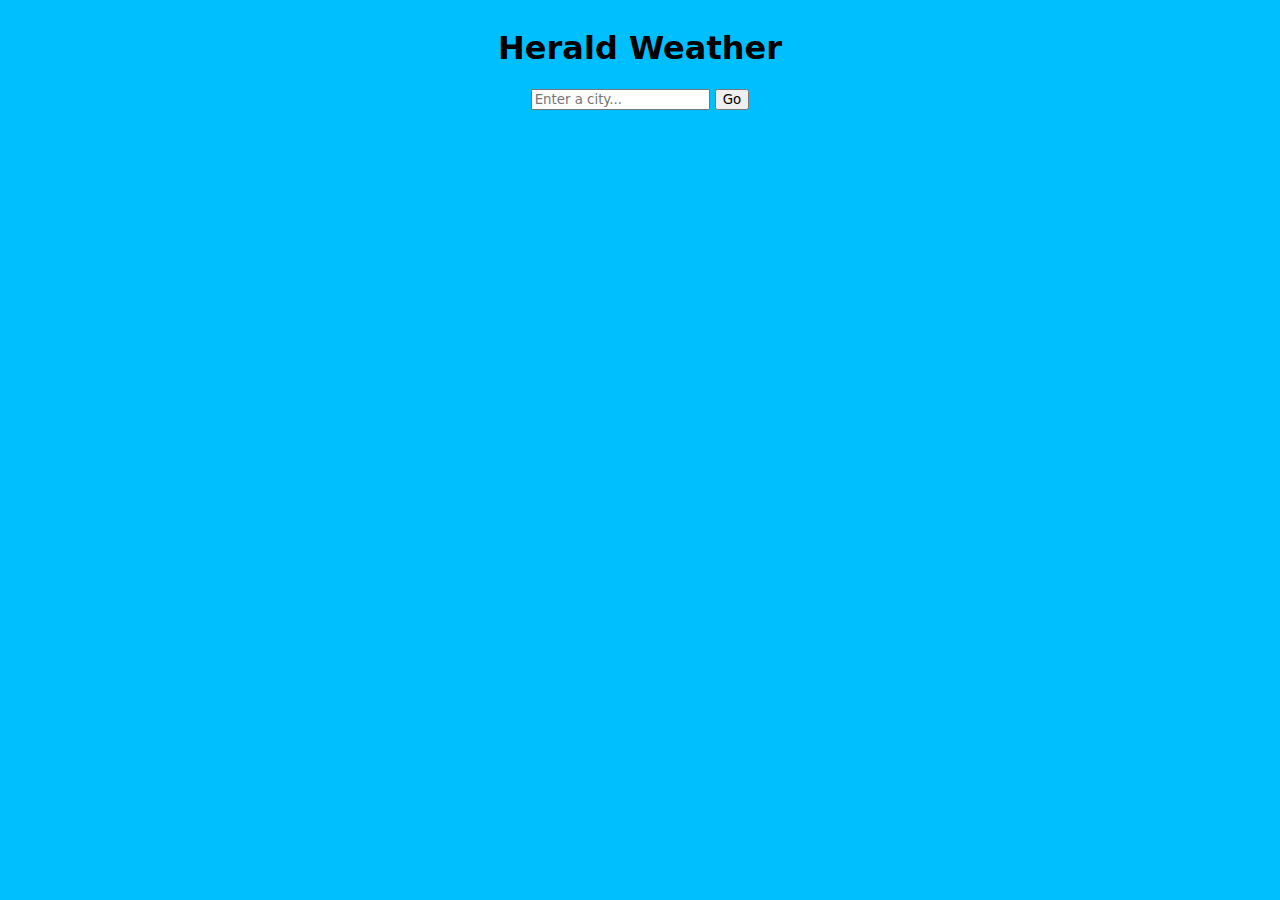
==== index.html @ 8a8bfd74 "Added icon pack for weather display" ====
<!DOCTYPE html>
<html lang="en">
<head>
    <meta charset="UTF-8">
    <meta http-equiv="X-UA-Compatible" content="IE=edge">
    <meta name="viewport" content="width=device-width, initial-scale=1.0">
    <title>Weather</title>
    <link rel="stylesheet" href="/css/style.css">
    <link rel="stylesheet" href="/css/weather-icons.css">
</head>
<body>
    <div class="flex-container">
        <h1>Herald Weather</h1>
        <div class="searchBar">
            <input type="text" placeholder="Enter a city...">
            <button>Go</button>
        </div>
    </div>
</body>
</html>
---- css/style.css ----
*{
    font-family: Montserrat, system-ui, -apple-system, BlinkMacSystemFont, 'Segoe UI', Roboto, Oxygen, Ubuntu, Cantarell, 'Open Sans', 'Helvetica Neue', sans-serif;
}

@font-face {
    font-family: Montserrat;
    src: url(static/Montserrat-Regular.ttf);
  }

@font-face {
    font-family: Montserrat-Bold;
    src: url(static/Montserrat-Bold.ttf);
  }

body{
    background-color: deepskyblue;
}

.flex-container{
    display: flex;
    flex-direction: column;
    justify-content: center;
    align-items: center;
}

h1{
    text-align: center;
    font-family: Montserrat-Bold, system-ui, -apple-system, BlinkMacSystemFont, 'Segoe UI', Roboto, Oxygen, Ubuntu, Cantarell, 'Open Sans', 'Helvetica Neue', sans-serif;

}

button{
    cursor: pointer;
}
---- css/weather-icons.css ----
/*!
 *  Weather Icons 2.0.10
 *  Updated November 1, 2020
 *  Weather themed icons for Bootstrap
 *  Author - Erik Flowers - erik@helloerik.com
 *  Email: erik@helloerik.com
 *  Twitter: http://twitter.com/Erik_UX
 *  ------------------------------------------------------------------------------
 *  Maintained at http://erikflowers.github.io/weather-icons
 *
 *  License
 *  ------------------------------------------------------------------------------
 *  - Font licensed under SIL OFL 1.1 -
 *    http://scripts.sil.org/OFL
 *  - CSS, SCSS and LESS are licensed under MIT License -
 *    http://opensource.org/licenses/mit-license.html
 *  - Documentation licensed under CC BY 3.0 -
 *    http://creativecommons.org/licenses/by/3.0/
 *  - Inspired by and works great as a companion with Font Awesome
 *    "Font Awesome by Dave Gandy - http://fontawesome.io"
 */
@font-face {
  font-family: 'weathericons';
  src: url('../font/weathericons-regular-webfont.eot');
  src: url('../font/weathericons-regular-webfont.eot?#iefix') format('embedded-opentype'), url('../font/weathericons-regular-webfont.woff2') format('woff2'), url('../font/weathericons-regular-webfont.woff') format('woff'), url('../font/weathericons-regular-webfont.ttf') format('truetype'), url('../font/weathericons-regular-webfont.svg#weather_iconsregular') format('svg');
  font-weight: normal;
  font-style: normal;
}
.wi {
  display: inline-block;
  font-family: 'weathericons';
  font-style: normal;
  font-weight: normal;
  line-height: 1;
  -webkit-font-smoothing: antialiased;
  -moz-osx-font-smoothing: grayscale;
}
.wi-fw {
  text-align: center;
  width: 1.4em;
}
.wi-rotate-90 {
  filter: progid:DXImageTransform.Microsoft.BasicImage(rotation=1);
  -webkit-transform: rotate(90deg);
  -ms-transform: rotate(90deg);
  transform: rotate(90deg);
}
.wi-rotate-180 {
  filter: progid:DXImageTransform.Microsoft.BasicImage(rotation=2);
  -webkit-transform: rotate(180deg);
  -ms-transform: rotate(180deg);
  transform: rotate(180deg);
}
.wi-rotate-270 {
  filter: progid:DXImageTransform.Microsoft.BasicImage(rotation=3);
  -webkit-transform: rotate(270deg);
  -ms-transform: rotate(270deg);
  transform: rotate(270deg);
}
.wi-flip-horizontal {
  filter: progid:DXImageTransform.Microsoft.BasicImage(rotation=0, mirror=1);
  -webkit-transform: scale(-1, 1);
  -ms-transform: scale(-1, 1);
  transform: scale(-1, 1);
}
.wi-flip-vertical {
  filter: progid:DXImageTransform.Microsoft.BasicImage(rotation=2, mirror=1);
  -webkit-transform: scale(1, -1);
  -ms-transform: scale(1, -1);
  transform: scale(1, -1);
}
.wi-day-sunny:before {
  content: "\f00d";
}
.wi-day-cloudy:before {
  content: "\f002";
}
.wi-day-cloudy-gusts:before {
  content: "\f000";
}
.wi-day-cloudy-windy:before {
  content: "\f001";
}
.wi-day-fog:before {
  content: "\f003";
}
.wi-day-hail:before {
  content: "\f004";
}
.wi-day-haze:before {
  content: "\f0b6";
}
.wi-day-lightning:before {
  content: "\f005";
}
.wi-day-rain:before {
  content: "\f008";
}
.wi-day-rain-mix:before {
  content: "\f006";
}
.wi-day-rain-wind:before {
  content: "\f007";
}
.wi-day-showers:before {
  content: "\f009";
}
.wi-day-sleet:before {
  content: "\f0b2";
}
.wi-day-sleet-storm:before {
  content: "\f068";
}
.wi-day-snow:before {
  content: "\f00a";
}
.wi-day-snow-thunderstorm:before {
  content: "\f06b";
}
.wi-day-snow-wind:before {
  content: "\f065";
}
.wi-day-sprinkle:before {
  content: "\f00b";
}
.wi-day-storm-showers:before {
  content: "\f00e";
}
.wi-day-sunny-overcast:before {
  content: "\f00c";
}
.wi-day-thunderstorm:before {
  content: "\f010";
}
.wi-day-windy:before {
  content: "\f085";
}
.wi-solar-eclipse:before {
  content: "\f06e";
}
.wi-hot:before {
  content: "\f072";
}
.wi-day-cloudy-high:before {
  content: "\f07d";
}
.wi-day-light-wind:before {
  content: "\f0c4";
}
.wi-night-clear:before {
  content: "\f02e";
}
.wi-night-alt-cloudy:before {
  content: "\f086";
}
.wi-night-alt-cloudy-gusts:before {
  content: "\f022";
}
.wi-night-alt-cloudy-windy:before {
  content: "\f023";
}
.wi-night-alt-hail:before {
  content: "\f024";
}
.wi-night-alt-lightning:before {
  content: "\f025";
}
.wi-night-alt-rain:before {
  content: "\f028";
}
.wi-night-alt-rain-mix:before {
  content: "\f026";
}
.wi-night-alt-rain-wind:before {
  content: "\f027";
}
.wi-night-alt-showers:before {
  content: "\f029";
}
.wi-night-alt-sleet:before {
  content: "\f0b4";
}
.wi-night-alt-sleet-storm:before {
  content: "\f06a";
}
.wi-night-alt-snow:before {
  content: "\f02a";
}
.wi-night-alt-snow-thunderstorm:before {
  content: "\f06d";
}
.wi-night-alt-snow-wind:before {
  content: "\f067";
}
.wi-night-alt-sprinkle:before {
  content: "\f02b";
}
.wi-night-alt-storm-showers:before {
  content: "\f02c";
}
.wi-night-alt-thunderstorm:before {
  content: "\f02d";
}
.wi-night-cloudy:before {
  content: "\f031";
}
.wi-night-cloudy-gusts:before {
  content: "\f02f";
}
.wi-night-cloudy-windy:before {
  content: "\f030";
}
.wi-night-fog:before {
  content: "\f04a";
}
.wi-night-hail:before {
  content: "\f032";
}
.wi-night-lightning:before {
  content: "\f033";
}
.wi-night-partly-cloudy:before {
  content: "\f083";
}
.wi-night-rain:before {
  content: "\f036";
}
.wi-night-rain-mix:before {
  content: "\f034";
}
.wi-night-rain-wind:before {
  content: "\f035";
}
.wi-night-showers:before {
  content: "\f037";
}
.wi-night-sleet:before {
  content: "\f0b3";
}
.wi-night-sleet-storm:before {
  content: "\f069";
}
.wi-night-snow:before {
  content: "\f038";
}
.wi-night-snow-thunderstorm:before {
  content: "\f06c";
}
.wi-night-snow-wind:before {
  content: "\f066";
}
.wi-night-sprinkle:before {
  content: "\f039";
}
.wi-night-storm-showers:before {
  content: "\f03a";
}
.wi-night-thunderstorm:before {
  content: "\f03b";
}
.wi-lunar-eclipse:before {
  content: "\f070";
}
.wi-stars:before {
  content: "\f077";
}
.wi-storm-showers:before {
  content: "\f01d";
}
.wi-thunderstorm:before {
  content: "\f01e";
}
.wi-night-alt-cloudy-high:before {
  content: "\f07e";
}
.wi-night-cloudy-high:before {
  content: "\f080";
}
.wi-night-alt-partly-cloudy:before {
  content: "\f081";
}
.wi-cloud:before {
  content: "\f041";
}
.wi-cloudy:before {
  content: "\f013";
}
.wi-cloudy-gusts:before {
  content: "\f011";
}
.wi-cloudy-windy:before {
  content: "\f012";
}
.wi-fog:before {
  content: "\f014";
}
.wi-hail:before {
  content: "\f015";
}
.wi-rain:before {
  content: "\f019";
}
.wi-rain-mix:before {
  content: "\f017";
}
.wi-rain-wind:before {
  content: "\f018";
}
.wi-showers:before {
  content: "\f01a";
}
.wi-sleet:before {
  content: "\f0b5";
}
.wi-snow:before {
  content: "\f01b";
}
.wi-sprinkle:before {
  content: "\f01c";
}
.wi-storm-showers:before {
  content: "\f01d";
}
.wi-thunderstorm:before {
  content: "\f01e";
}
.wi-snow-wind:before {
  content: "\f064";
}
.wi-snow:before {
  content: "\f01b";
}
.wi-smog:before {
  content: "\f074";
}
.wi-smoke:before {
  content: "\f062";
}
.wi-lightning:before {
  content: "\f016";
}
.wi-raindrops:before {
  content: "\f04e";
}
.wi-raindrop:before {
  content: "\f078";
}
.wi-dust:before {
  content: "\f063";
}
.wi-snowflake-cold:before {
  content: "\f076";
}
.wi-windy:before {
  content: "\f021";
}
.wi-strong-wind:before {
  content: "\f050";
}
.wi-sandstorm:before {
  content: "\f082";
}
.wi-earthquake:before {
  content: "\f0c6";
}
.wi-fire:before {
  content: "\f0c7";
}
.wi-flood:before {
  content: "\f07c";
}
.wi-meteor:before {
  content: "\f071";
}
.wi-tsunami:before {
  content: "\f0c5";
}
.wi-volcano:before {
  content: "\f0c8";
}
.wi-hurricane:before {
  content: "\f073";
}
.wi-tornado:before {
  content: "\f056";
}
.wi-small-craft-advisory:before {
  content: "\f0cc";
}
.wi-gale-warning:before {
  content: "\f0cd";
}
.wi-storm-warning:before {
  content: "\f0ce";
}
.wi-hurricane-warning:before {
  content: "\f0cf";
}
.wi-wind-direction:before {
  content: "\f0b1";
}
.wi-alien:before {
  content: "\f075";
}
.wi-celsius:before {
  content: "\f03c";
}
.wi-fahrenheit:before {
  content: "\f045";
}
.wi-degrees:before {
  content: "\f042";
}
.wi-thermometer:before {
  content: "\f055";
}
.wi-thermometer-exterior:before {
  content: "\f053";
}
.wi-thermometer-internal:before {
  content: "\f054";
}
.wi-cloud-down:before {
  content: "\f03d";
}
.wi-cloud-up:before {
  content: "\f040";
}
.wi-cloud-refresh:before {
  content: "\f03e";
}
.wi-horizon:before {
  content: "\f047";
}
.wi-horizon-alt:before {
  content: "\f046";
}
.wi-sunrise:before {
  content: "\f051";
}
.wi-sunset:before {
  content: "\f052";
}
.wi-moonrise:before {
  content: "\f0c9";
}
.wi-moonset:before {
  content: "\f0ca";
}
.wi-refresh:before {
  content: "\f04c";
}
.wi-refresh-alt:before {
  content: "\f04b";
}
.wi-umbrella:before {
  content: "\f084";
}
.wi-barometer:before {
  content: "\f079";
}
.wi-humidity:before {
  content: "\f07a";
}
.wi-na:before {
  content: "\f07b";
}
.wi-train:before {
  content: "\f0cb";
}
.wi-moon-new:before {
  content: "\f095";
}
.wi-moon-waxing-crescent-1:before {
  content: "\f096";
}
.wi-moon-waxing-crescent-2:before {
  content: "\f097";
}
.wi-moon-waxing-crescent-3:before {
  content: "\f098";
}
.wi-moon-waxing-crescent-4:before {
  content: "\f099";
}
.wi-moon-waxing-crescent-5:before {
  content: "\f09a";
}
.wi-moon-waxing-crescent-6:before {
  content: "\f09b";
}
.wi-moon-first-quarter:before {
  content: "\f09c";
}
.wi-moon-waxing-gibbous-1:before {
  content: "\f09d";
}
.wi-moon-waxing-gibbous-2:before {
  content: "\f09e";
}
.wi-moon-waxing-gibbous-3:before {
  content: "\f09f";
}
.wi-moon-waxing-gibbous-4:before {
  content: "\f0a0";
}
.wi-moon-waxing-gibbous-5:before {
  content: "\f0a1";
}
.wi-moon-waxing-gibbous-6:before {
  content: "\f0a2";
}
.wi-moon-full:before {
  content: "\f0a3";
}
.wi-moon-waning-gibbous-1:before {
  content: "\f0a4";
}
.wi-moon-waning-gibbous-2:before {
  content: "\f0a5";
}
.wi-moon-waning-gibbous-3:before {
  content: "\f0a6";
}
.wi-moon-waning-gibbous-4:before {
  content: "\f0a7";
}
.wi-moon-waning-gibbous-5:before {
  content: "\f0a8";
}
.wi-moon-waning-gibbous-6:before {
  content: "\f0a9";
}
.wi-moon-third-quarter:before {
  content: "\f0aa";
}
.wi-moon-waning-crescent-1:before {
  content: "\f0ab";
}
.wi-moon-waning-crescent-2:before {
  content: "\f0ac";
}
.wi-moon-waning-crescent-3:before {
  content: "\f0ad";
}
.wi-moon-waning-crescent-4:before {
  content: "\f0ae";
}
.wi-moon-waning-crescent-5:before {
  content: "\f0af";
}
.wi-moon-waning-crescent-6:before {
  content: "\f0b0";
}
.wi-moon-alt-new:before {
  content: "\f0eb";
}
.wi-moon-alt-waxing-crescent-1:before {
  content: "\f0d0";
}
.wi-moon-alt-waxing-crescent-2:before {
  content: "\f0d1";
}
.wi-moon-alt-waxing-crescent-3:before {
  content: "\f0d2";
}
.wi-moon-alt-waxing-crescent-4:before {
  content: "\f0d3";
}
.wi-moon-alt-waxing-crescent-5:before {
  content: "\f0d4";
}
.wi-moon-alt-waxing-crescent-6:before {
  content: "\f0d5";
}
.wi-moon-alt-first-quarter:before {
  content: "\f0d6";
}
.wi-moon-alt-waxing-gibbous-1:before {
  content: "\f0d7";
}
.wi-moon-alt-waxing-gibbous-2:before {
  content: "\f0d8";
}
.wi-moon-alt-waxing-gibbous-3:before {
  content: "\f0d9";
}
.wi-moon-alt-waxing-gibbous-4:before {
  content: "\f0da";
}
.wi-moon-alt-waxing-gibbous-5:before {
  content: "\f0db";
}
.wi-moon-alt-waxing-gibbous-6:before {
  content: "\f0dc";
}
.wi-moon-alt-full:before {
  content: "\f0dd";
}
.wi-moon-alt-waning-gibbous-1:before {
  content: "\f0de";
}
.wi-moon-alt-waning-gibbous-2:before {
  content: "\f0df";
}
.wi-moon-alt-waning-gibbous-3:before {
  content: "\f0e0";
}
.wi-moon-alt-waning-gibbous-4:before {
  content: "\f0e1";
}
.wi-moon-alt-waning-gibbous-5:before {
  content: "\f0e2";
}
.wi-moon-alt-waning-gibbous-6:before {
  content: "\f0e3";
}
.wi-moon-alt-third-quarter:before {
  content: "\f0e4";
}
.wi-moon-alt-waning-crescent-1:before {
  content: "\f0e5";
}
.wi-moon-alt-waning-crescent-2:before {
  content: "\f0e6";
}
.wi-moon-alt-waning-crescent-3:before {
  content: "\f0e7";
}
.wi-moon-alt-waning-crescent-4:before {
  content: "\f0e8";
}
.wi-moon-alt-waning-crescent-5:before {
  content: "\f0e9";
}
.wi-moon-alt-waning-crescent-6:before {
  content: "\f0ea";
}
.wi-moon-0:before {
  content: "\f095";
}
.wi-moon-1:before {
  content: "\f096";
}
.wi-moon-2:before {
  content: "\f097";
}
.wi-moon-3:before {
  content: "\f098";
}
.wi-moon-4:before {
  content: "\f099";
}
.wi-moon-5:before {
  content: "\f09a";
}
.wi-moon-6:before {
  content: "\f09b";
}
.wi-moon-7:before {
  content: "\f09c";
}
.wi-moon-8:before {
  content: "\f09d";
}
.wi-moon-9:before {
  content: "\f09e";
}
.wi-moon-10:before {
  content: "\f09f";
}
.wi-moon-11:before {
  content: "\f0a0";
}
.wi-moon-12:before {
  content: "\f0a1";
}
.wi-moon-13:before {
  content: "\f0a2";
}
.wi-moon-14:before {
  content: "\f0a3";
}
.wi-moon-15:before {
  content: "\f0a4";
}
.wi-moon-16:before {
  content: "\f0a5";
}
.wi-moon-17:before {
  content: "\f0a6";
}
.wi-moon-18:before {
  content: "\f0a7";
}
.wi-moon-19:before {
  content: "\f0a8";
}
.wi-moon-20:before {
  content: "\f0a9";
}
.wi-moon-21:before {
  content: "\f0aa";
}
.wi-moon-22:before {
  content: "\f0ab";
}
.wi-moon-23:before {
  content: "\f0ac";
}
.wi-moon-24:before {
  content: "\f0ad";
}
.wi-moon-25:before {
  content: "\f0ae";
}
.wi-moon-26:before {
  content: "\f0af";
}
.wi-moon-27:before {
  content: "\f0b0";
}
.wi-time-1:before {
  content: "\f08a";
}
.wi-time-2:before {
  content: "\f08b";
}
.wi-time-3:before {
  content: "\f08c";
}
.wi-time-4:before {
  content: "\f08d";
}
.wi-time-5:before {
  content: "\f08e";
}
.wi-time-6:before {
  content: "\f08f";
}
.wi-time-7:before {
  content: "\f090";
}
.wi-time-8:before {
  content: "\f091";
}
.wi-time-9:before {
  content: "\f092";
}
.wi-time-10:before {
  content: "\f093";
}
.wi-time-11:before {
  content: "\f094";
}
.wi-time-12:before {
  content: "\f089";
}
.wi-direction-up:before {
  content: "\f058";
}
.wi-direction-up-right:before {
  content: "\f057";
}
.wi-direction-right:before {
  content: "\f04d";
}
.wi-direction-down-right:before {
  content: "\f088";
}
.wi-direction-down:before {
  content: "\f044";
}
.wi-direction-down-left:before {
  content: "\f043";
}
.wi-direction-left:before {
  content: "\f048";
}
.wi-direction-up-left:before {
  content: "\f087";
}
.wi-wind-beaufort-0:before {
  content: "\f0b7";
}
.wi-wind-beaufort-1:before {
  content: "\f0b8";
}
.wi-wind-beaufort-2:before {
  content: "\f0b9";
}
.wi-wind-beaufort-3:before {
  content: "\f0ba";
}
.wi-wind-beaufort-4:before {
  content: "\f0bb";
}
.wi-wind-beaufort-5:before {
  content: "\f0bc";
}
.wi-wind-beaufort-6:before {
  content: "\f0bd";
}
.wi-wind-beaufort-7:before {
  content: "\f0be";
}
.wi-wind-beaufort-8:before {
  content: "\f0bf";
}
.wi-wind-beaufort-9:before {
  content: "\f0c0";
}
.wi-wind-beaufort-10:before {
  content: "\f0c1";
}
.wi-wind-beaufort-11:before {
  content: "\f0c2";
}
.wi-wind-beaufort-12:before {
  content: "\f0c3";
}
.wi-yahoo-0:before {
  content: "\f056";
}
.wi-yahoo-1:before {
  content: "\f00e";
}
.wi-yahoo-2:before {
  content: "\f073";
}
.wi-yahoo-3:before {
  content: "\f01e";
}
.wi-yahoo-4:before {
  content: "\f01e";
}
.wi-yahoo-5:before {
  content: "\f017";
}
.wi-yahoo-6:before {
  content: "\f017";
}
.wi-yahoo-7:before {
  content: "\f017";
}
.wi-yahoo-8:before {
  content: "\f015";
}
.wi-yahoo-9:before {
  content: "\f01a";
}
.wi-yahoo-10:before {
  content: "\f015";
}
.wi-yahoo-11:before {
  content: "\f01a";
}
.wi-yahoo-12:before {
  content: "\f01a";
}
.wi-yahoo-13:before {
  content: "\f01b";
}
.wi-yahoo-14:before {
  content: "\f00a";
}
.wi-yahoo-15:before {
  content: "\f064";
}
.wi-yahoo-16:before {
  content: "\f01b";
}
.wi-yahoo-17:before {
  content: "\f015";
}
.wi-yahoo-18:before {
  content: "\f017";
}
.wi-yahoo-19:before {
  content: "\f063";
}
.wi-yahoo-20:before {
  content: "\f014";
}
.wi-yahoo-21:before {
  content: "\f021";
}
.wi-yahoo-22:before {
  content: "\f062";
}
.wi-yahoo-23:before {
  content: "\f050";
}
.wi-yahoo-24:before {
  content: "\f050";
}
.wi-yahoo-25:before {
  content: "\f076";
}
.wi-yahoo-26:before {
  content: "\f013";
}
.wi-yahoo-27:before {
  content: "\f031";
}
.wi-yahoo-28:before {
  content: "\f002";
}
.wi-yahoo-29:before {
  content: "\f031";
}
.wi-yahoo-30:before {
  content: "\f002";
}
.wi-yahoo-31:before {
  content: "\f02e";
}
.wi-yahoo-32:before {
  content: "\f00d";
}
.wi-yahoo-33:before {
  content: "\f083";
}
.wi-yahoo-34:before {
  content: "\f00c";
}
.wi-yahoo-35:before {
  content: "\f017";
}
.wi-yahoo-36:before {
  content: "\f072";
}
.wi-yahoo-37:before {
  content: "\f00e";
}
.wi-yahoo-38:before {
  content: "\f00e";
}
.wi-yahoo-39:before {
  content: "\f00e";
}
.wi-yahoo-40:before {
  content: "\f01a";
}
.wi-yahoo-41:before {
  content: "\f064";
}
.wi-yahoo-42:before {
  content: "\f01b";
}
.wi-yahoo-43:before {
  content: "\f064";
}
.wi-yahoo-44:before {
  content: "\f00c";
}
.wi-yahoo-45:before {
  content: "\f00e";
}
.wi-yahoo-46:before {
  content: "\f01b";
}
.wi-yahoo-47:before {
  content: "\f00e";
}
.wi-yahoo-3200:before {
  content: "\f077";
}
.wi-forecast-io-clear-day:before {
  content: "\f00d";
}
.wi-forecast-io-clear-night:before {
  content: "\f02e";
}
.wi-forecast-io-rain:before {
  content: "\f019";
}
.wi-forecast-io-snow:before {
  content: "\f01b";
}
.wi-forecast-io-sleet:before {
  content: "\f0b5";
}
.wi-forecast-io-wind:before {
  content: "\f050";
}
.wi-forecast-io-fog:before {
  content: "\f014";
}
.wi-forecast-io-cloudy:before {
  content: "\f013";
}
.wi-forecast-io-partly-cloudy-day:before {
  content: "\f002";
}
.wi-forecast-io-partly-cloudy-night:before {
  content: "\f031";
}
.wi-forecast-io-hail:before {
  content: "\f015";
}
.wi-forecast-io-thunderstorm:before {
  content: "\f01e";
}
.wi-forecast-io-tornado:before {
  content: "\f056";
}
.wi-wmo4680-0:before,
.wi-wmo4680-00:before {
  content: "\f055";
}
.wi-wmo4680-1:before,
.wi-wmo4680-01:before {
  content: "\f013";
}
.wi-wmo4680-2:before,
.wi-wmo4680-02:before {
  content: "\f055";
}
.wi-wmo4680-3:before,
.wi-wmo4680-03:before {
  content: "\f013";
}
.wi-wmo4680-4:before,
.wi-wmo4680-04:before {
  content: "\f014";
}
.wi-wmo4680-5:before,
.wi-wmo4680-05:before {
  content: "\f014";
}
.wi-wmo4680-10:before {
  content: "\f014";
}
.wi-wmo4680-11:before {
  content: "\f014";
}
.wi-wmo4680-12:before {
  content: "\f016";
}
.wi-wmo4680-18:before {
  content: "\f050";
}
.wi-wmo4680-20:before {
  content: "\f014";
}
.wi-wmo4680-21:before {
  content: "\f017";
}
.wi-wmo4680-22:before {
  content: "\f017";
}
.wi-wmo4680-23:before {
  content: "\f019";
}
.wi-wmo4680-24:before {
  content: "\f01b";
}
.wi-wmo4680-25:before {
  content: "\f015";
}
.wi-wmo4680-26:before {
  content: "\f01e";
}
.wi-wmo4680-27:before {
  content: "\f063";
}
.wi-wmo4680-28:before {
  content: "\f063";
}
.wi-wmo4680-29:before {
  content: "\f063";
}
.wi-wmo4680-30:before {
  content: "\f014";
}
.wi-wmo4680-31:before {
  content: "\f014";
}
.wi-wmo4680-32:before {
  content: "\f014";
}
.wi-wmo4680-33:before {
  content: "\f014";
}
.wi-wmo4680-34:before {
  content: "\f014";
}
.wi-wmo4680-35:before {
  content: "\f014";
}
.wi-wmo4680-40:before {
  content: "\f017";
}
.wi-wmo4680-41:before {
  content: "\f01c";
}
.wi-wmo4680-42:before {
  content: "\f019";
}
.wi-wmo4680-43:before {
  content: "\f01c";
}
.wi-wmo4680-44:before {
  content: "\f019";
}
.wi-wmo4680-45:before {
  content: "\f015";
}
.wi-wmo4680-46:before {
  content: "\f015";
}
.wi-wmo4680-47:before {
  content: "\f01b";
}
.wi-wmo4680-48:before {
  content: "\f01b";
}
.wi-wmo4680-50:before {
  content: "\f01c";
}
.wi-wmo4680-51:before {
  content: "\f01c";
}
.wi-wmo4680-52:before {
  content: "\f019";
}
.wi-wmo4680-53:before {
  content: "\f019";
}
.wi-wmo4680-54:before {
  content: "\f076";
}
.wi-wmo4680-55:before {
  content: "\f076";
}
.wi-wmo4680-56:before {
  content: "\f076";
}
.wi-wmo4680-57:before {
  content: "\f01c";
}
.wi-wmo4680-58:before {
  content: "\f019";
}
.wi-wmo4680-60:before {
  content: "\f01c";
}
.wi-wmo4680-61:before {
  content: "\f01c";
}
.wi-wmo4680-62:before {
  content: "\f019";
}
.wi-wmo4680-63:before {
  content: "\f019";
}
.wi-wmo4680-64:before {
  content: "\f015";
}
.wi-wmo4680-65:before {
  content: "\f015";
}
.wi-wmo4680-66:before {
  content: "\f015";
}
.wi-wmo4680-67:before {
  content: "\f017";
}
.wi-wmo4680-68:before {
  content: "\f017";
}
.wi-wmo4680-70:before {
  content: "\f01b";
}
.wi-wmo4680-71:before {
  content: "\f01b";
}
.wi-wmo4680-72:before {
  content: "\f01b";
}
.wi-wmo4680-73:before {
  content: "\f01b";
}
.wi-wmo4680-74:before {
  content: "\f076";
}
.wi-wmo4680-75:before {
  content: "\f076";
}
.wi-wmo4680-76:before {
  content: "\f076";
}
.wi-wmo4680-77:before {
  content: "\f01b";
}
.wi-wmo4680-78:before {
  content: "\f076";
}
.wi-wmo4680-80:before {
  content: "\f019";
}
.wi-wmo4680-81:before {
  content: "\f01c";
}
.wi-wmo4680-82:before {
  content: "\f019";
}
.wi-wmo4680-83:before {
  content: "\f019";
}
.wi-wmo4680-84:before {
  content: "\f01d";
}
.wi-wmo4680-85:before {
  content: "\f017";
}
.wi-wmo4680-86:before {
  content: "\f017";
}
.wi-wmo4680-87:before {
  content: "\f017";
}
.wi-wmo4680-89:before {
  content: "\f015";
}
.wi-wmo4680-90:before {
  content: "\f016";
}
.wi-wmo4680-91:before {
  content: "\f01d";
}
.wi-wmo4680-92:before {
  content: "\f01e";
}
.wi-wmo4680-93:before {
  content: "\f01e";
}
.wi-wmo4680-94:before {
  content: "\f016";
}
.wi-wmo4680-95:before {
  content: "\f01e";
}
.wi-wmo4680-96:before {
  content: "\f01e";
}
.wi-wmo4680-99:before {
  content: "\f056";
}
.wi-owm-200:before {
  content: "\f01e";
}
.wi-owm-201:before {
  content: "\f01e";
}
.wi-owm-202:before {
  content: "\f01e";
}
.wi-owm-210:before {
  content: "\f016";
}
.wi-owm-211:before {
  content: "\f016";
}
.wi-owm-212:before {
  content: "\f016";
}
.wi-owm-221:before {
  content: "\f016";
}
.wi-owm-230:before {
  content: "\f01e";
}
.wi-owm-231:before {
  content: "\f01e";
}
.wi-owm-232:before {
  content: "\f01e";
}
.wi-owm-300:before {
  content: "\f01c";
}
.wi-owm-301:before {
  content: "\f01c";
}
.wi-owm-302:before {
  content: "\f019";
}
.wi-owm-310:before {
  content: "\f017";
}
.wi-owm-311:before {
  content: "\f019";
}
.wi-owm-312:before {
  content: "\f019";
}
.wi-owm-313:before {
  content: "\f01a";
}
.wi-owm-314:before {
  content: "\f019";
}
.wi-owm-321:before {
  content: "\f01c";
}
.wi-owm-500:before {
  content: "\f01c";
}
.wi-owm-501:before {
  content: "\f019";
}
.wi-owm-502:before {
  content: "\f019";
}
.wi-owm-503:before {
  content: "\f019";
}
.wi-owm-504:before {
  content: "\f019";
}
.wi-owm-511:before {
  content: "\f017";
}
.wi-owm-520:before {
  content: "\f01a";
}
.wi-owm-521:before {
  content: "\f01a";
}
.wi-owm-522:before {
  content: "\f01a";
}
.wi-owm-531:before {
  content: "\f01d";
}
.wi-owm-600:before {
  content: "\f01b";
}
.wi-owm-601:before {
  content: "\f01b";
}
.wi-owm-602:before {
  content: "\f0b5";
}
.wi-owm-611:before {
  content: "\f017";
}
.wi-owm-612:before {
  content: "\f017";
}
.wi-owm-615:before {
  content: "\f017";
}
.wi-owm-616:before {
  content: "\f017";
}
.wi-owm-620:before {
  content: "\f017";
}
.wi-owm-621:before {
  content: "\f01b";
}
.wi-owm-622:before {
  content: "\f01b";
}
.wi-owm-701:before {
  content: "\f014";
}
.wi-owm-711:before {
  content: "\f062";
}
.wi-owm-721:before {
  content: "\f0b6";
}
.wi-owm-731:before {
  content: "\f063";
}
.wi-owm-741:before {
  content: "\f014";
}
.wi-owm-761:before {
  content: "\f063";
}
.wi-owm-762:before {
  content: "\f063";
}
.wi-owm-771:before {
  content: "\f011";
}
.wi-owm-781:before {
  content: "\f056";
}
.wi-owm-800:before {
  content: "\f00d";
}
.wi-owm-801:before {
  content: "\f041";
}
.wi-owm-802:before {
  content: "\f041";
}
.wi-owm-803:before {
  content: "\f013";
}
.wi-owm-804:before {
  content: "\f013";
}
.wi-owm-900:before {
  content: "\f056";
}
.wi-owm-901:before {
  content: "\f01d";
}
.wi-owm-902:before {
  content: "\f073";
}
.wi-owm-903:before {
  content: "\f076";
}
.wi-owm-904:before {
  content: "\f072";
}
.wi-owm-905:before {
  content: "\f021";
}
.wi-owm-906:before {
  content: "\f015";
}
.wi-owm-957:before {
  content: "\f050";
}
.wi-owm-day-200:before {
  content: "\f010";
}
.wi-owm-day-201:before {
  content: "\f010";
}
.wi-owm-day-202:before {
  content: "\f010";
}
.wi-owm-day-210:before {
  content: "\f005";
}
.wi-owm-day-211:before {
  content: "\f005";
}
.wi-owm-day-212:before {
  content: "\f005";
}
.wi-owm-day-221:before {
  content: "\f005";
}
.wi-owm-day-230:before {
  content: "\f010";
}
.wi-owm-day-231:before {
  content: "\f010";
}
.wi-owm-day-232:before {
  content: "\f010";
}
.wi-owm-day-300:before {
  content: "\f00b";
}
.wi-owm-day-301:before {
  content: "\f00b";
}
.wi-owm-day-302:before {
  content: "\f008";
}
.wi-owm-day-310:before {
  content: "\f008";
}
.wi-owm-day-311:before {
  content: "\f008";
}
.wi-owm-day-312:before {
  content: "\f008";
}
.wi-owm-day-313:before {
  content: "\f008";
}
.wi-owm-day-314:before {
  content: "\f008";
}
.wi-owm-day-321:before {
  content: "\f00b";
}
.wi-owm-day-500:before {
  content: "\f00b";
}
.wi-owm-day-501:before {
  content: "\f008";
}
.wi-owm-day-502:before {
  content: "\f008";
}
.wi-owm-day-503:before {
  content: "\f008";
}
.wi-owm-day-504:before {
  content: "\f008";
}
.wi-owm-day-511:before {
  content: "\f006";
}
.wi-owm-day-520:before {
  content: "\f009";
}
.wi-owm-day-521:before {
  content: "\f009";
}
.wi-owm-day-522:before {
  content: "\f009";
}
.wi-owm-day-531:before {
  content: "\f00e";
}
.wi-owm-day-600:before {
  content: "\f00a";
}
.wi-owm-day-601:before {
  content: "\f0b2";
}
.wi-owm-day-602:before {
  content: "\f00a";
}
.wi-owm-day-611:before {
  content: "\f006";
}
.wi-owm-day-612:before {
  content: "\f006";
}
.wi-owm-day-615:before {
  content: "\f006";
}
.wi-owm-day-616:before {
  content: "\f006";
}
.wi-owm-day-620:before {
  content: "\f006";
}
.wi-owm-day-621:before {
  content: "\f00a";
}
.wi-owm-day-622:before {
  content: "\f00a";
}
.wi-owm-day-701:before {
  content: "\f003";
}
.wi-owm-day-711:before {
  content: "\f062";
}
.wi-owm-day-721:before {
  content: "\f0b6";
}
.wi-owm-day-731:before {
  content: "\f063";
}
.wi-owm-day-741:before {
  content: "\f003";
}
.wi-owm-day-761:before {
  content: "\f063";
}
.wi-owm-day-762:before {
  content: "\f063";
}
.wi-owm-day-781:before {
  content: "\f056";
}
.wi-owm-day-800:before {
  content: "\f00d";
}
.wi-owm-day-801:before {
  content: "\f002";
}
.wi-owm-day-802:before {
  content: "\f002";
}
.wi-owm-day-803:before {
  content: "\f013";
}
.wi-owm-day-804:before {
  content: "\f013";
}
.wi-owm-day-900:before {
  content: "\f056";
}
.wi-owm-day-902:before {
  content: "\f073";
}
.wi-owm-day-903:before {
  content: "\f076";
}
.wi-owm-day-904:before {
  content: "\f072";
}
.wi-owm-day-906:before {
  content: "\f004";
}
.wi-owm-day-957:before {
  content: "\f050";
}
.wi-owm-night-200:before {
  content: "\f02d";
}
.wi-owm-night-201:before {
  content: "\f02d";
}
.wi-owm-night-202:before {
  content: "\f02d";
}
.wi-owm-night-210:before {
  content: "\f025";
}
.wi-owm-night-211:before {
  content: "\f025";
}
.wi-owm-night-212:before {
  content: "\f025";
}
.wi-owm-night-221:before {
  content: "\f025";
}
.wi-owm-night-230:before {
  content: "\f02d";
}
.wi-owm-night-231:before {
  content: "\f02d";
}
.wi-owm-night-232:before {
  content: "\f02d";
}
.wi-owm-night-300:before {
  content: "\f02b";
}
.wi-owm-night-301:before {
  content: "\f02b";
}
.wi-owm-night-302:before {
  content: "\f028";
}
.wi-owm-night-310:before {
  content: "\f028";
}
.wi-owm-night-311:before {
  content: "\f028";
}
.wi-owm-night-312:before {
  content: "\f028";
}
.wi-owm-night-313:before {
  content: "\f028";
}
.wi-owm-night-314:before {
  content: "\f028";
}
.wi-owm-night-321:before {
  content: "\f02b";
}
.wi-owm-night-500:before {
  content: "\f02b";
}
.wi-owm-night-501:before {
  content: "\f028";
}
.wi-owm-night-502:before {
  content: "\f028";
}
.wi-owm-night-503:before {
  content: "\f028";
}
.wi-owm-night-504:before {
  content: "\f028";
}
.wi-owm-night-511:before {
  content: "\f026";
}
.wi-owm-night-520:before {
  content: "\f029";
}
.wi-owm-night-521:before {
  content: "\f029";
}
.wi-owm-night-522:before {
  content: "\f029";
}
.wi-owm-night-531:before {
  content: "\f02c";
}
.wi-owm-night-600:before {
  content: "\f02a";
}
.wi-owm-night-601:before {
  content: "\f0b4";
}
.wi-owm-night-602:before {
  content: "\f02a";
}
.wi-owm-night-611:before {
  content: "\f026";
}
.wi-owm-night-612:before {
  content: "\f026";
}
.wi-owm-night-615:before {
  content: "\f026";
}
.wi-owm-night-616:before {
  content: "\f026";
}
.wi-owm-night-620:before {
  content: "\f026";
}
.wi-owm-night-621:before {
  content: "\f02a";
}
.wi-owm-night-622:before {
  content: "\f02a";
}
.wi-owm-night-701:before {
  content: "\f04a";
}
.wi-owm-night-711:before {
  content: "\f062";
}
.wi-owm-night-721:before {
  content: "\f0b6";
}
.wi-owm-night-731:before {
  content: "\f063";
}
.wi-owm-night-741:before {
  content: "\f04a";
}
.wi-owm-night-761:before {
  content: "\f063";
}
.wi-owm-night-762:before {
  content: "\f063";
}
.wi-owm-night-781:before {
  content: "\f056";
}
.wi-owm-night-800:before {
  content: "\f02e";
}
.wi-owm-night-801:before {
  content: "\f081";
}
.wi-owm-night-802:before {
  content: "\f086";
}
.wi-owm-night-803:before {
  content: "\f013";
}
.wi-owm-night-804:before {
  content: "\f013";
}
.wi-owm-night-900:before {
  content: "\f056";
}
.wi-owm-night-902:before {
  content: "\f073";
}
.wi-owm-night-903:before {
  content: "\f076";
}
.wi-owm-night-904:before {
  content: "\f072";
}
.wi-owm-night-906:before {
  content: "\f024";
}
.wi-owm-night-957:before {
  content: "\f050";
}
.wi-wu-chanceflurries:before {
  content: "\f064";
}
.wi-wu-chancerain:before {
  content: "\f019";
}
.wi-wu-chancesleat:before {
  content: "\f0b5";
}
.wi-wu-chancesnow:before {
  content: "\f01b";
}
.wi-wu-chancetstorms:before {
  content: "\f01e";
}
.wi-wu-clear:before {
  content: "\f00d";
}
.wi-wu-cloudy:before {
  content: "\f002";
}
.wi-wu-flurries:before {
  content: "\f064";
}
.wi-wu-hazy:before {
  content: "\f0b6";
}
.wi-wu-mostlycloudy:before {
  content: "\f002";
}
.wi-wu-mostlysunny:before {
  content: "\f00d";
}
.wi-wu-partlycloudy:before {
  content: "\f002";
}
.wi-wu-partlysunny:before {
  content: "\f00d";
}
.wi-wu-rain:before {
  content: "\f01a";
}
.wi-wu-sleat:before {
  content: "\f0b5";
}
.wi-wu-snow:before {
  content: "\f01b";
}
.wi-wu-sunny:before {
  content: "\f00d";
}
.wi-wu-tstorms:before {
  content: "\f01e";
}
.wi-wu-unknown:before {
  content: "\f00d";
}
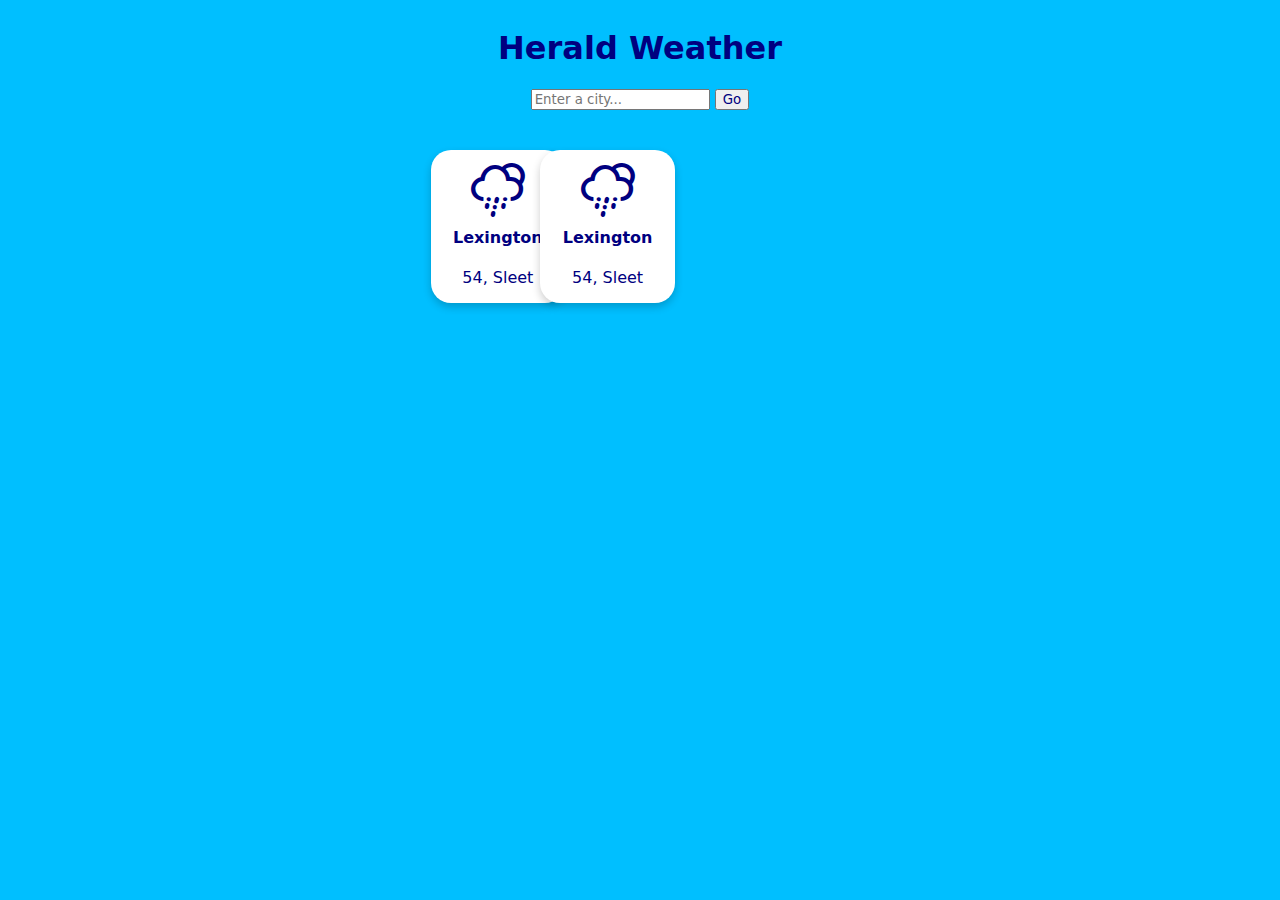
==== commit d7c1746a: "working on grid layout, commit before messing with things" ====
--- a/index.html
+++ b/index.html
@@ -15,6 +15,30 @@
             <input type="text" placeholder="Enter a city...">
             <button>Go</button>
         </div>
+
+            <ul class="locations">
+                <li class="card">
+                    <i class="wi wi-night-sleet" style="font-size: 3em; text-align: center;"></i>
+                        <div class="card-info">
+                          <h4><b>Lexington</b></h4>
+                          <p>54, Sleet</p>
+                        </div>
+                </li>
+                <li class="card">
+                    <i class="wi wi-night-sleet" style="font-size: 3em; text-align: center;"></i>
+                        <div class="card-info">
+                          <h4><b>Lexington</b></h4>
+                          <p>54, Sleet</p>
+                        </div>
+                </li>
+            
+            
+            
+           </div>
+                    
+            
+       
+        </div>
     </div>
 </body>
 </html>--- a/css/style.css
+++ b/css/style.css
@@ -1,5 +1,6 @@
 *{
     font-family: Montserrat, system-ui, -apple-system, BlinkMacSystemFont, 'Segoe UI', Roboto, Oxygen, Ubuntu, Cantarell, 'Open Sans', 'Helvetica Neue', sans-serif;
+    color: navy;
 }
 
 @font-face {
@@ -31,4 +32,68 @@
 
 button{
     cursor: pointer;
-}+}
+
+.locations{
+    display: grid;
+    margin: 40px;
+    grid-gap: 32px 20px;
+    grid-template-columns: repeat(4, 1fr);
+    
+}
+
+@media screen and (max-width: 1000px) { 
+    .locations{
+      grid-template-columns: repeat(3, 1fr);
+      
+    }
+  }
+   
+  @media screen and (max-width: 700px) {
+    .locations {
+      grid-template-columns: repeat(2, 1fr);
+    }
+  }
+   
+  @media screen and (max-width: 500px) {  
+    .locations {
+      grid-template-columns: repeat(1, 1fr);
+    }
+  }
+
+  .card {
+    box-shadow: 0 4px 8px 0 rgba(0,0,0,0.2);
+    transition: 0.3s;
+    background-color: white;
+    display: inline-block;
+    text-align: center;
+    width: 150%;
+    border-radius: 20px;
+    text-decoration: none;
+
+  }
+  
+  .card:hover {
+    box-shadow: 0 8px 16px 0 rgba(0,0,0,0.2);
+  }
+  
+  .container {
+    padding: 2px 16px;
+  }
+
+  li{
+    list-style-type: none;
+    float: left;
+
+  }
+
+  ul{
+    margin: 0;
+    padding: 0;
+  
+
+  }
+
+  i{
+    padding-top: 1vh;
+  }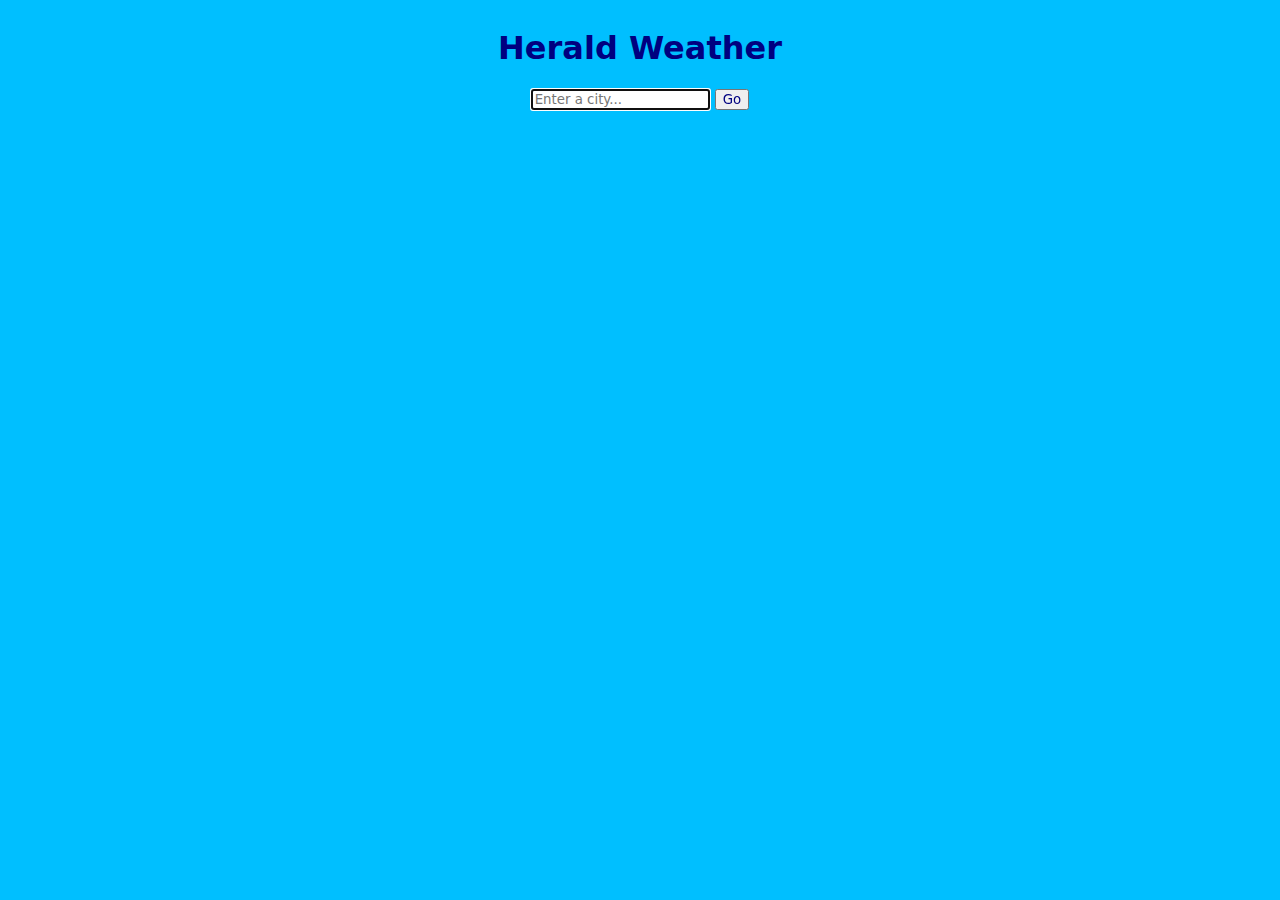
==== commit 479c0c4e: "Wired up JS to weather API" ====
--- a/index.html
+++ b/index.html
@@ -7,38 +7,20 @@
     <title>Weather</title>
     <link rel="stylesheet" href="/css/style.css">
     <link rel="stylesheet" href="/css/weather-icons.css">
+    <script src="js.js" defer></script>
 </head>
 <body>
     <div class="flex-container">
-        <h1>Herald Weather</h1>
-        <div class="searchBar">
-            <input type="text" placeholder="Enter a city...">
-            <button>Go</button>
+        <div class="searchBar"></div>
+            <h1>Herald Weather</h1>
+            <form class="form">
+                <input type="text" placeholder="Enter a city..." autofocus>
+                <button type="submit" id="go">Go</button>
+                <p class="msg"></p>
+            </form>
         </div>
 
-            <ul class="locations">
-                <li class="card">
-                    <i class="wi wi-night-sleet" style="font-size: 3em; text-align: center;"></i>
-                        <div class="card-info">
-                          <h4><b>Lexington</b></h4>
-                          <p>54, Sleet</p>
-                        </div>
-                </li>
-                <li class="card">
-                    <i class="wi wi-night-sleet" style="font-size: 3em; text-align: center;"></i>
-                        <div class="card-info">
-                          <h4><b>Lexington</b></h4>
-                          <p>54, Sleet</p>
-                        </div>
-                </li>
-            
-            
-            
-           </div>
-                    
-            
-       
-        </div>
+            <ul class="locations"></ul>
     </div>
 </body>
 </html>--- a/css/style.css
+++ b/css/style.css
@@ -35,31 +35,18 @@
 }
 
 .locations{
-    display: grid;
+    display: flex;
     margin: 40px;
-    grid-gap: 32px 20px;
-    grid-template-columns: repeat(4, 1fr);
+    gap: 4vh;
     
 }
 
-@media screen and (max-width: 1000px) { 
-    .locations{
-      grid-template-columns: repeat(3, 1fr);
-      
+@media screen and (max-width: 500px) {  
+    .locations {
+      flex-direction: column;
     }
   }
-   
-  @media screen and (max-width: 700px) {
-    .locations {
-      grid-template-columns: repeat(2, 1fr);
-    }
-  }
-   
-  @media screen and (max-width: 500px) {  
-    .locations {
-      grid-template-columns: repeat(1, 1fr);
-    }
-  }
+  
 
   .card {
     box-shadow: 0 4px 8px 0 rgba(0,0,0,0.2);
@@ -67,7 +54,7 @@
     background-color: white;
     display: inline-block;
     text-align: center;
-    width: 150%;
+    width: 150px;
     border-radius: 20px;
     text-decoration: none;
 
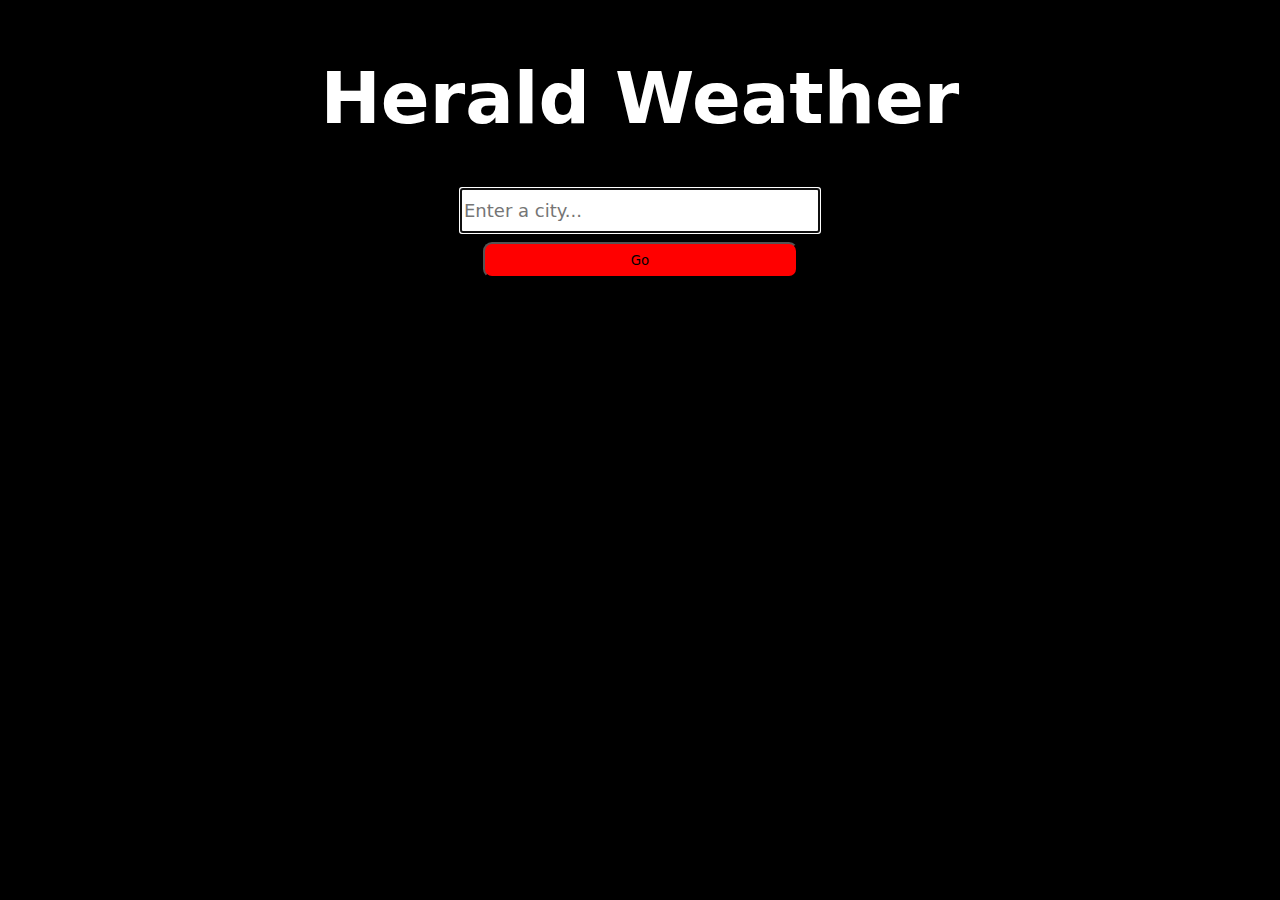
==== commit b676fcdc: "Added icon support with erikflowers.github icons" ====
--- a/index.html
+++ b/index.html
@@ -15,6 +15,7 @@
             <h1>Herald Weather</h1>
             <form class="form">
                 <input type="text" placeholder="Enter a city..." autofocus>
+                <br>
                 <button type="submit" id="go">Go</button>
                 <p class="msg"></p>
             </form>
--- a/css/style.css
+++ b/css/style.css
@@ -1,6 +1,6 @@
 *{
     font-family: Montserrat, system-ui, -apple-system, BlinkMacSystemFont, 'Segoe UI', Roboto, Oxygen, Ubuntu, Cantarell, 'Open Sans', 'Helvetica Neue', sans-serif;
-    color: navy;
+    color: black;
 }
 
 @font-face {
@@ -14,7 +14,7 @@
   }
 
 body{
-    background-color: deepskyblue;
+    background-color: black;
 }
 
 .flex-container{
@@ -27,11 +27,23 @@
 h1{
     text-align: center;
     font-family: Montserrat-Bold, system-ui, -apple-system, BlinkMacSystemFont, 'Segoe UI', Roboto, Oxygen, Ubuntu, Cantarell, 'Open Sans', 'Helvetica Neue', sans-serif;
+    font-size: 8vh;
+    color: white;
+}
 
+.msg{
+    color: white;
+    text-align: center;
 }
 
 button{
     cursor: pointer;
+    height: 4vh;
+    margin-top: 1vh;
+    width: 35vh;
+    margin-left: 2.5vh;
+    border-radius: 1vh;
+    background-color: red;
 }
 
 .locations{
@@ -57,7 +69,6 @@
     width: 150px;
     border-radius: 20px;
     text-decoration: none;
-
   }
   
   .card:hover {
@@ -83,4 +94,11 @@
 
   i{
     padding-top: 1vh;
+  }
+
+  input{
+    box-sizing: border-box;
+    width: 40vh;
+    height: 5vh;
+    font-size: 2vh;
   }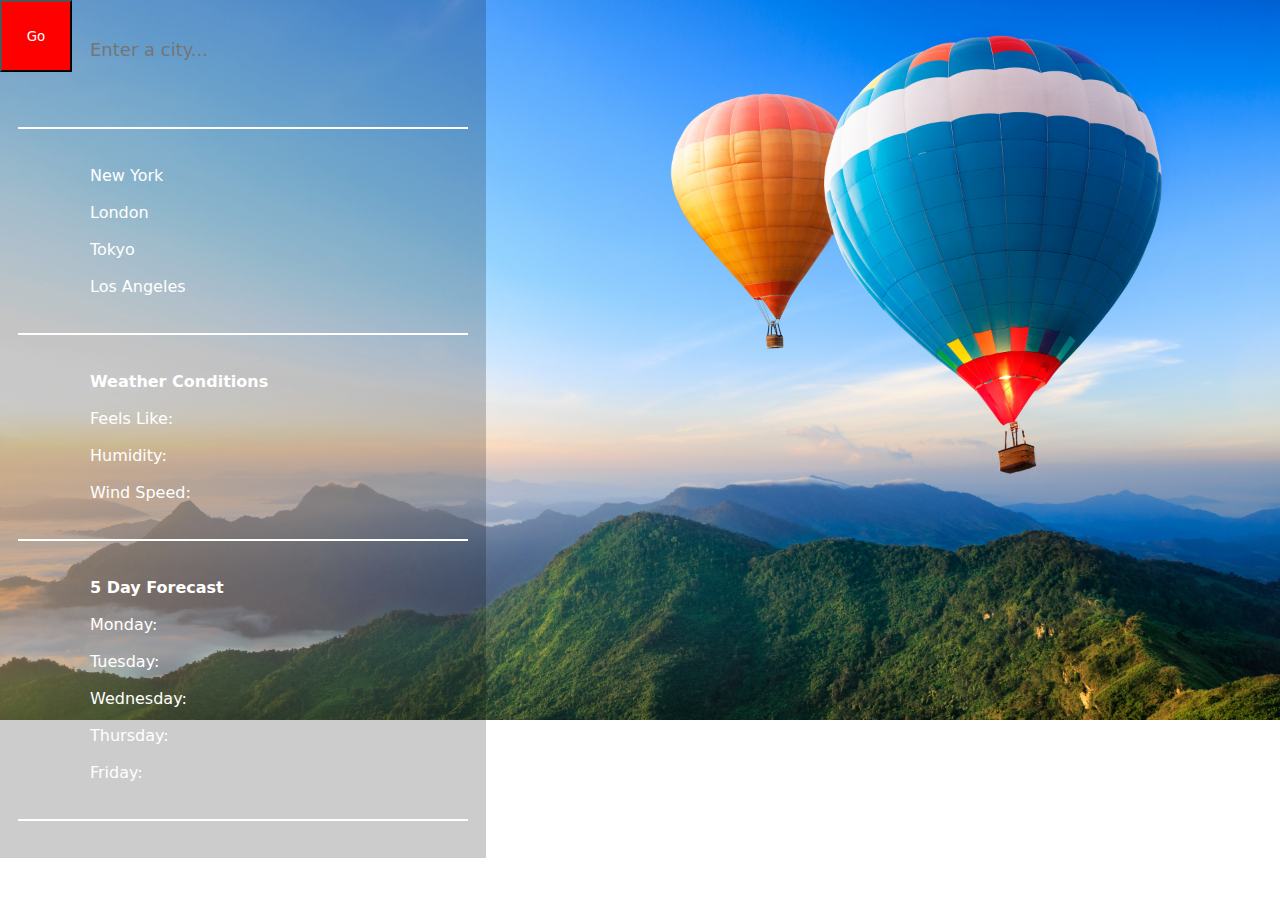
==== commit c96c02c6: "deleted old app and made newlayout index.html" ====
--- a/index.html
+++ b/index.html
@@ -5,23 +5,72 @@
     <meta http-equiv="X-UA-Compatible" content="IE=edge">
     <meta name="viewport" content="width=device-width, initial-scale=1.0">
     <title>Weather</title>
-    <link rel="stylesheet" href="/css/style.css">
+    <link rel="stylesheet" href="/css/newStyle.css">
     <link rel="stylesheet" href="/css/weather-icons.css">
     <script src="js.js" defer></script>
 </head>
 <body>
     <div class="flex-container">
-        <div class="searchBar"></div>
-            <h1>Herald Weather</h1>
+        <div class="left">
             <form class="form">
                 <input type="text" placeholder="Enter a city..." autofocus>
                 <br>
                 <button type="submit" id="go">Go</button>
                 <p class="msg"></p>
+                <hr>
+                <br>
+                <div class="suggestions">
+                    <a href="" class="city" id="newYork">New York</a>
+                    <a href="" class="city" id="london">London</a>
+                    <a href="" class="city" id="tokyo">Tokyo</a>
+                    <a href="" class="city" id="la">Los Angeles</a>
+                </div>
+                <br>
+                <hr>
+                <br>
+                <div class="xtraweather">
+                    <h4 class="info" id="condition">Weather Conditions</h4>
+                    <p class="info" id="feelsLike"> Feels Like:</p>
+                    <p class="info" id="humidity">Humidity:</p>
+                    <p class="info" id="bottom">Wind Speed:</p>
+                </div>
+                <br>
+                <hr>
+                <br>
+                <div class="fivedayforecast">
+                    <h4 class="info">5 Day Forecast</h4>
+                    <p class="info">Monday:</p>
+                    <p class="info">Tuesday:</p>
+                    <p class="info">Wednesday:</p>
+                    <p class="info">Thursday:</p>
+                    <p class="info" id="bottom">Friday:</p>
+                </div>
+                <br>
+                <hr>
+                <br>
             </form>
         </div>
-
-            <ul class="locations"></ul>
+        <div class="right">
+                <div class="mainInfo">
+                
+                    <!--
+                    <p id="temp">16°F</p>
+                    <span id="city">London
+                        <br>
+                        <p id="data">06:09 - Wed, Nov 23 '22</p>
+                    </span>
+                    <div class="weathercond">
+                        <img src="/img/img.png" id="icon">
+                        <p id="desc">hazy</p>
+                    </div>
+                    -->
+                    
+                    
+                
+                </div>
+            
+            
+        </div>
     </div>
 </body>
 </html>--- a/css/newStyle.css
+++ b/css/newStyle.css
@@ -0,0 +1,212 @@
+*{
+    font-family: Montserrat, system-ui, -apple-system, BlinkMacSystemFont, 'Segoe UI', Roboto, Oxygen, Ubuntu, Cantarell, 'Open Sans', 'Helvetica Neue', sans-serif;
+    color: white;
+    margin: 0;
+    padding: 0;
+}
+
+@font-face {
+    font-family: Montserrat;
+    src: url(static/Montserrat-Regular.ttf);
+  }
+
+@font-face {
+    font-family: Montserrat-Bold;
+    src: url(static/Montserrat-Bold.ttf);
+  }
+
+body{
+    background-image: url(/img/img.jpeg);
+    background-size:     cover;
+    background-repeat:   no-repeat;
+}
+
+.flex-container{
+    display: flex;
+    flex-direction: row;
+    justify-content: space-between;
+    align-items: center;
+    position: relative;
+
+}
+
+.left{
+    background-color: rgba(0, 0, 0, .2); 
+    top: 0px;
+    left: 0px;
+    position: absolute;
+    max-height: calc(100vh);
+    overflow-y: auto;
+}
+
+.right{
+    flex-grow: 3;
+    height: 100%;
+    top: 0px;
+    right: 0px;
+    position: relative;
+}
+
+.msg{
+    text-align: center;
+    padding-top: 10vh;
+    padding-left: 10vh;
+    padding-right: 10vh;
+    margin-right: 8vh;
+}
+
+button{
+    cursor: pointer;
+    height: 8vh;
+    width: 8vh;
+    position: absolute;
+    top: 0px;
+    left: 0px;
+    background-color: red;
+}
+
+.locations{
+    display: flex;
+    padding: 40px;
+    flex-wrap: wrap;
+    justify-content: space-evenly;
+    align-items: center;
+    background-color: #000;
+}
+
+@media screen and (max-width: 500px) {  
+    .locations {
+      flex-direction: column;
+    }
+  }
+  
+  .miniflex{
+    flex: 0 0 21%;
+    text-align: center;
+    align-items: center;
+    justify-content: center;
+    display: flex;
+    justify-content: center;
+    margin: 2vh;
+  }
+
+  .card {
+    box-shadow: 0 4px 8px 0 rgba(0,0,0,0.2);
+    transition: 0.3s;
+    background-color: white;
+    display: inline-block;
+    text-align: center;
+    width: 150px;
+    border-radius: 20px;
+    text-decoration: none;
+
+  }
+  
+  .card:hover {
+    box-shadow: 0 8px 16px 0 rgba(0,0,0,0.2);
+  }
+  
+
+
+  li{
+    list-style-type: none;
+    float: left;
+
+  }
+
+  ul{
+    margin: 0;
+    padding: 0;
+  
+
+  }
+
+  i{
+    padding-top: 1vh;
+  }
+
+  input{
+    box-sizing: border-box;
+    width: 40vh;
+    border: 0px;
+    outline: none;
+    height: 5vh;
+    font-size: 2vh;
+    position: absolute;
+    top: 3vh;
+    background-color: rgba(0, 0, 0, 0); 
+    left: 10vh
+  }
+
+  hr{
+    height: 2px;
+    width: 50vh;
+    background-color: white;
+    border: 0px;
+    margin: 2vh;
+  }
+
+  .suggestions, .xtraweather, .fivedayforecast{
+    display: flex;
+    flex-direction: column;
+    padding-left: 10vh;
+  }
+
+  .city, .info{
+    margin-bottom: 2vh;
+    text-decoration: none;
+  }
+
+  #bottom, #la{
+    margin: 0;
+  }
+
+  h4{
+    padding: 0;
+    margin: 0;
+    color:white
+  }
+
+  .mainInfo{
+    display: flex;
+    text-align: center;
+    position: absolute;
+    right: 10vh;
+    top: 80vh;
+  }
+
+  #temp{
+    font-size: 12vh;
+    padding-right: 4vh;
+  }
+
+  #city{
+    font-size: 6vh;
+    padding-top: 3vh;
+  }
+
+  #data{
+    font-size: 2vh;
+  }
+
+  #icon{
+    max-height: 8vh;
+  }
+
+  #positioning{
+    position: relative;
+  }
+
+ .weathercond{
+  display: flex;
+  flex-direction: column;
+  align-items: center;
+  justify-content: center;
+  padding-top: 2vh;
+  padding-left: 4vh;
+ }
+
+ #desc{
+  padding-top: 1vh;
+  text-align: center;
+ }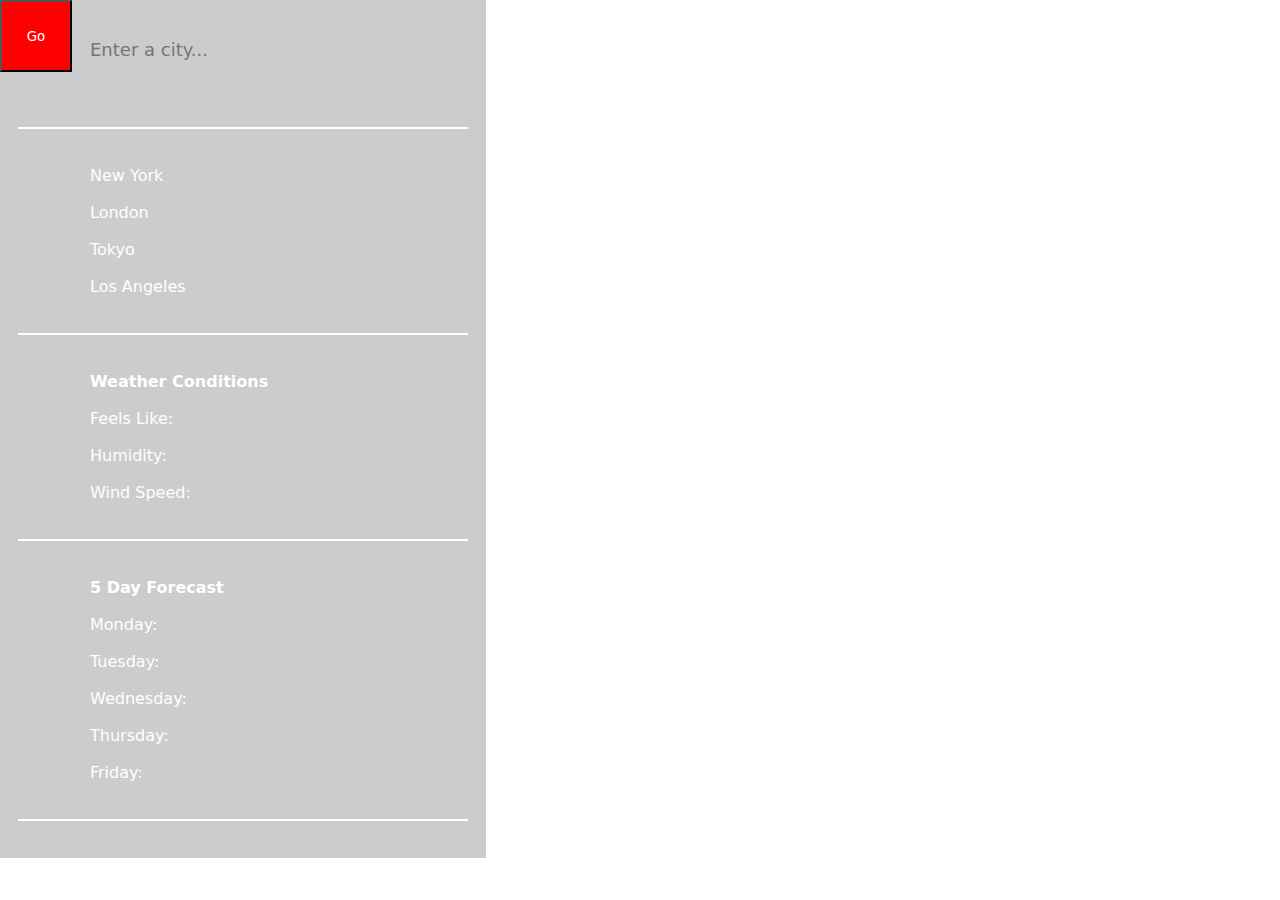
==== commit 1e932e0a: "fixed img" ====
--- a/index.html
+++ b/index.html
@@ -5,8 +5,8 @@
     <meta http-equiv="X-UA-Compatible" content="IE=edge">
     <meta name="viewport" content="width=device-width, initial-scale=1.0">
     <title>Weather</title>
-    <link rel="stylesheet" href="/css/newStyle.css">
-    <link rel="stylesheet" href="/css/weather-icons.css">
+    <link rel="stylesheet" href="css/newStyle.css">
+    <link rel="stylesheet" href="css/weather-icons.css">
     <script src="js.js" defer></script>
 </head>
 <body>
@@ -60,7 +60,7 @@
                         <p id="data">06:09 - Wed, Nov 23 '22</p>
                     </span>
                     <div class="weathercond">
-                        <img src="/img/img.png" id="icon">
+                        <img src="img/img.png" id="icon">
                         <p id="desc">hazy</p>
                     </div>
                     -->
--- a/css/newStyle.css
+++ b/css/newStyle.css
@@ -16,7 +16,7 @@
   }
 
 body{
-    background-image: url(/img/img.jpeg);
+    background-image: url(img/img.jpeg);
     background-size:     cover;
     background-repeat:   no-repeat;
 }
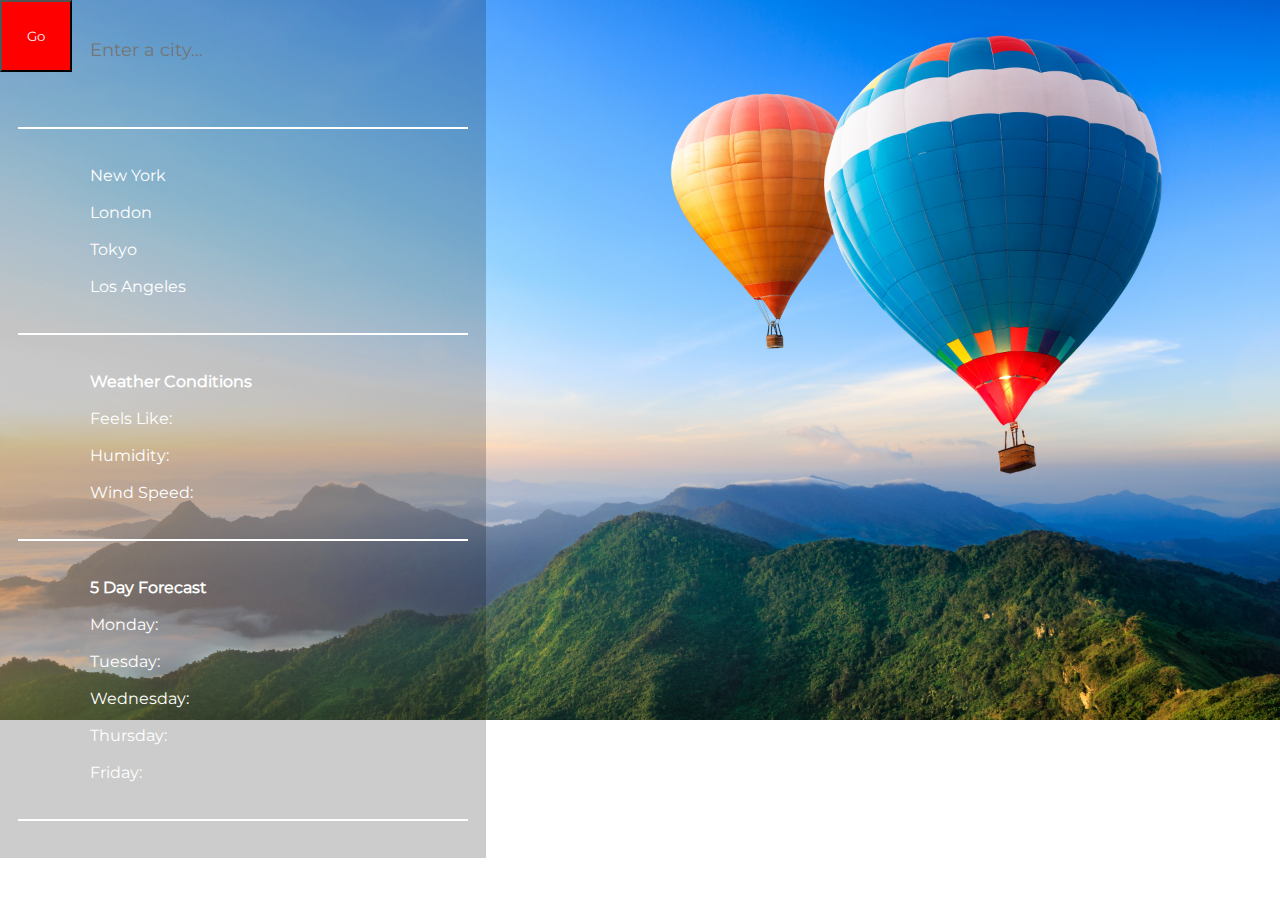
==== commit 4e75d653: "css fix" ====
--- a/index.html
+++ b/index.html
@@ -5,8 +5,8 @@
     <meta http-equiv="X-UA-Compatible" content="IE=edge">
     <meta name="viewport" content="width=device-width, initial-scale=1.0">
     <title>Weather</title>
-    <link rel="stylesheet" href="css/newStyle.css">
-    <link rel="stylesheet" href="css/weather-icons.css">
+    <link rel="stylesheet" href="newStyle.css">
+    <link rel="stylesheet" href="weather-icons.css">
     <script src="js.js" defer></script>
 </head>
 <body>
--- a/newStyle.css
+++ b/newStyle.css
@@ -0,0 +1,212 @@
+*{
+    font-family: Montserrat, system-ui, -apple-system, BlinkMacSystemFont, 'Segoe UI', Roboto, Oxygen, Ubuntu, Cantarell, 'Open Sans', 'Helvetica Neue', sans-serif;
+    color: white;
+    margin: 0;
+    padding: 0;
+}
+
+@font-face {
+    font-family: Montserrat;
+    src: url(static/Montserrat-Regular.ttf);
+  }
+
+@font-face {
+    font-family: Montserrat-Bold;
+    src: url(static/Montserrat-Bold.ttf);
+  }
+
+body{
+    background-image: url(/img/img.jpeg);
+    background-size:     cover;
+    background-repeat:   no-repeat;
+}
+
+.flex-container{
+    display: flex;
+    flex-direction: row;
+    justify-content: space-between;
+    align-items: center;
+    position: relative;
+
+}
+
+.left{
+    background-color: rgba(0, 0, 0, .2); 
+    top: 0px;
+    left: 0px;
+    position: absolute;
+    max-height: calc(100vh);
+    overflow-y: auto;
+}
+
+.right{
+    flex-grow: 3;
+    height: 100%;
+    top: 0px;
+    right: 0px;
+    position: relative;
+}
+
+.msg{
+    text-align: center;
+    padding-top: 10vh;
+    padding-left: 10vh;
+    padding-right: 10vh;
+    margin-right: 8vh;
+}
+
+button{
+    cursor: pointer;
+    height: 8vh;
+    width: 8vh;
+    position: absolute;
+    top: 0px;
+    left: 0px;
+    background-color: red;
+}
+
+.locations{
+    display: flex;
+    padding: 40px;
+    flex-wrap: wrap;
+    justify-content: space-evenly;
+    align-items: center;
+    background-color: #000;
+}
+
+@media screen and (max-width: 500px) {  
+    .locations {
+      flex-direction: column;
+    }
+  }
+  
+  .miniflex{
+    flex: 0 0 21%;
+    text-align: center;
+    align-items: center;
+    justify-content: center;
+    display: flex;
+    justify-content: center;
+    margin: 2vh;
+  }
+
+  .card {
+    box-shadow: 0 4px 8px 0 rgba(0,0,0,0.2);
+    transition: 0.3s;
+    background-color: white;
+    display: inline-block;
+    text-align: center;
+    width: 150px;
+    border-radius: 20px;
+    text-decoration: none;
+
+  }
+  
+  .card:hover {
+    box-shadow: 0 8px 16px 0 rgba(0,0,0,0.2);
+  }
+  
+
+
+  li{
+    list-style-type: none;
+    float: left;
+
+  }
+
+  ul{
+    margin: 0;
+    padding: 0;
+  
+
+  }
+
+  i{
+    padding-top: 1vh;
+  }
+
+  input{
+    box-sizing: border-box;
+    width: 40vh;
+    border: 0px;
+    outline: none;
+    height: 5vh;
+    font-size: 2vh;
+    position: absolute;
+    top: 3vh;
+    background-color: rgba(0, 0, 0, 0); 
+    left: 10vh
+  }
+
+  hr{
+    height: 2px;
+    width: 50vh;
+    background-color: white;
+    border: 0px;
+    margin: 2vh;
+  }
+
+  .suggestions, .xtraweather, .fivedayforecast{
+    display: flex;
+    flex-direction: column;
+    padding-left: 10vh;
+  }
+
+  .city, .info{
+    margin-bottom: 2vh;
+    text-decoration: none;
+  }
+
+  #bottom, #la{
+    margin: 0;
+  }
+
+  h4{
+    padding: 0;
+    margin: 0;
+    color:white
+  }
+
+  .mainInfo{
+    display: flex;
+    text-align: center;
+    position: absolute;
+    right: 10vh;
+    top: 80vh;
+  }
+
+  #temp{
+    font-size: 12vh;
+    padding-right: 4vh;
+  }
+
+  #city{
+    font-size: 6vh;
+    padding-top: 3vh;
+  }
+
+  #data{
+    font-size: 2vh;
+  }
+
+  #icon{
+    max-height: 8vh;
+  }
+
+  #positioning{
+    position: relative;
+  }
+
+ .weathercond{
+  display: flex;
+  flex-direction: column;
+  align-items: center;
+  justify-content: center;
+  padding-top: 2vh;
+  padding-left: 4vh;
+ }
+
+ #desc{
+  padding-top: 1vh;
+  text-align: center;
+ }--- a/weather-icons.css
+++ b/weather-icons.css
@@ -0,0 +1,1838 @@
+/*!
+ *  Weather Icons 2.0.10
+ *  Updated November 1, 2020
+ *  Weather themed icons for Bootstrap
+ *  Author - Erik Flowers - erik@helloerik.com
+ *  Email: erik@helloerik.com
+ *  Twitter: http://twitter.com/Erik_UX
+ *  ------------------------------------------------------------------------------
+ *  Maintained at http://erikflowers.github.io/weather-icons
+ *
+ *  License
+ *  ------------------------------------------------------------------------------
+ *  - Font licensed under SIL OFL 1.1 -
+ *    http://scripts.sil.org/OFL
+ *  - CSS, SCSS and LESS are licensed under MIT License -
+ *    http://opensource.org/licenses/mit-license.html
+ *  - Documentation licensed under CC BY 3.0 -
+ *    http://creativecommons.org/licenses/by/3.0/
+ *  - Inspired by and works great as a companion with Font Awesome
+ *    "Font Awesome by Dave Gandy - http://fontawesome.io"
+ */
+@font-face {
+  font-family: 'weathericons';
+  src: url('../font/weathericons-regular-webfont.eot');
+  src: url('../font/weathericons-regular-webfont.eot?#iefix') format('embedded-opentype'), url('../font/weathericons-regular-webfont.woff2') format('woff2'), url('../font/weathericons-regular-webfont.woff') format('woff'), url('../font/weathericons-regular-webfont.ttf') format('truetype'), url('../font/weathericons-regular-webfont.svg#weather_iconsregular') format('svg');
+  font-weight: normal;
+  font-style: normal;
+}
+.wi {
+  display: inline-block;
+  font-family: 'weathericons';
+  font-style: normal;
+  font-weight: normal;
+  line-height: 1;
+  -webkit-font-smoothing: antialiased;
+  -moz-osx-font-smoothing: grayscale;
+}
+.wi-fw {
+  text-align: center;
+  width: 1.4em;
+}
+.wi-rotate-90 {
+  filter: progid:DXImageTransform.Microsoft.BasicImage(rotation=1);
+  -webkit-transform: rotate(90deg);
+  -ms-transform: rotate(90deg);
+  transform: rotate(90deg);
+}
+.wi-rotate-180 {
+  filter: progid:DXImageTransform.Microsoft.BasicImage(rotation=2);
+  -webkit-transform: rotate(180deg);
+  -ms-transform: rotate(180deg);
+  transform: rotate(180deg);
+}
+.wi-rotate-270 {
+  filter: progid:DXImageTransform.Microsoft.BasicImage(rotation=3);
+  -webkit-transform: rotate(270deg);
+  -ms-transform: rotate(270deg);
+  transform: rotate(270deg);
+}
+.wi-flip-horizontal {
+  filter: progid:DXImageTransform.Microsoft.BasicImage(rotation=0, mirror=1);
+  -webkit-transform: scale(-1, 1);
+  -ms-transform: scale(-1, 1);
+  transform: scale(-1, 1);
+}
+.wi-flip-vertical {
+  filter: progid:DXImageTransform.Microsoft.BasicImage(rotation=2, mirror=1);
+  -webkit-transform: scale(1, -1);
+  -ms-transform: scale(1, -1);
+  transform: scale(1, -1);
+}
+.wi-day-sunny:before {
+  content: "\f00d";
+}
+.wi-day-cloudy:before {
+  content: "\f002";
+}
+.wi-day-cloudy-gusts:before {
+  content: "\f000";
+}
+.wi-day-cloudy-windy:before {
+  content: "\f001";
+}
+.wi-day-fog:before {
+  content: "\f003";
+}
+.wi-day-hail:before {
+  content: "\f004";
+}
+.wi-day-haze:before {
+  content: "\f0b6";
+}
+.wi-day-lightning:before {
+  content: "\f005";
+}
+.wi-day-rain:before {
+  content: "\f008";
+}
+.wi-day-rain-mix:before {
+  content: "\f006";
+}
+.wi-day-rain-wind:before {
+  content: "\f007";
+}
+.wi-day-showers:before {
+  content: "\f009";
+}
+.wi-day-sleet:before {
+  content: "\f0b2";
+}
+.wi-day-sleet-storm:before {
+  content: "\f068";
+}
+.wi-day-snow:before {
+  content: "\f00a";
+}
+.wi-day-snow-thunderstorm:before {
+  content: "\f06b";
+}
+.wi-day-snow-wind:before {
+  content: "\f065";
+}
+.wi-day-sprinkle:before {
+  content: "\f00b";
+}
+.wi-day-storm-showers:before {
+  content: "\f00e";
+}
+.wi-day-sunny-overcast:before {
+  content: "\f00c";
+}
+.wi-day-thunderstorm:before {
+  content: "\f010";
+}
+.wi-day-windy:before {
+  content: "\f085";
+}
+.wi-solar-eclipse:before {
+  content: "\f06e";
+}
+.wi-hot:before {
+  content: "\f072";
+}
+.wi-day-cloudy-high:before {
+  content: "\f07d";
+}
+.wi-day-light-wind:before {
+  content: "\f0c4";
+}
+.wi-night-clear:before {
+  content: "\f02e";
+}
+.wi-night-alt-cloudy:before {
+  content: "\f086";
+}
+.wi-night-alt-cloudy-gusts:before {
+  content: "\f022";
+}
+.wi-night-alt-cloudy-windy:before {
+  content: "\f023";
+}
+.wi-night-alt-hail:before {
+  content: "\f024";
+}
+.wi-night-alt-lightning:before {
+  content: "\f025";
+}
+.wi-night-alt-rain:before {
+  content: "\f028";
+}
+.wi-night-alt-rain-mix:before {
+  content: "\f026";
+}
+.wi-night-alt-rain-wind:before {
+  content: "\f027";
+}
+.wi-night-alt-showers:before {
+  content: "\f029";
+}
+.wi-night-alt-sleet:before {
+  content: "\f0b4";
+}
+.wi-night-alt-sleet-storm:before {
+  content: "\f06a";
+}
+.wi-night-alt-snow:before {
+  content: "\f02a";
+}
+.wi-night-alt-snow-thunderstorm:before {
+  content: "\f06d";
+}
+.wi-night-alt-snow-wind:before {
+  content: "\f067";
+}
+.wi-night-alt-sprinkle:before {
+  content: "\f02b";
+}
+.wi-night-alt-storm-showers:before {
+  content: "\f02c";
+}
+.wi-night-alt-thunderstorm:before {
+  content: "\f02d";
+}
+.wi-night-cloudy:before {
+  content: "\f031";
+}
+.wi-night-cloudy-gusts:before {
+  content: "\f02f";
+}
+.wi-night-cloudy-windy:before {
+  content: "\f030";
+}
+.wi-night-fog:before {
+  content: "\f04a";
+}
+.wi-night-hail:before {
+  content: "\f032";
+}
+.wi-night-lightning:before {
+  content: "\f033";
+}
+.wi-night-partly-cloudy:before {
+  content: "\f083";
+}
+.wi-night-rain:before {
+  content: "\f036";
+}
+.wi-night-rain-mix:before {
+  content: "\f034";
+}
+.wi-night-rain-wind:before {
+  content: "\f035";
+}
+.wi-night-showers:before {
+  content: "\f037";
+}
+.wi-night-sleet:before {
+  content: "\f0b3";
+}
+.wi-night-sleet-storm:before {
+  content: "\f069";
+}
+.wi-night-snow:before {
+  content: "\f038";
+}
+.wi-night-snow-thunderstorm:before {
+  content: "\f06c";
+}
+.wi-night-snow-wind:before {
+  content: "\f066";
+}
+.wi-night-sprinkle:before {
+  content: "\f039";
+}
+.wi-night-storm-showers:before {
+  content: "\f03a";
+}
+.wi-night-thunderstorm:before {
+  content: "\f03b";
+}
+.wi-lunar-eclipse:before {
+  content: "\f070";
+}
+.wi-stars:before {
+  content: "\f077";
+}
+.wi-storm-showers:before {
+  content: "\f01d";
+}
+.wi-thunderstorm:before {
+  content: "\f01e";
+}
+.wi-night-alt-cloudy-high:before {
+  content: "\f07e";
+}
+.wi-night-cloudy-high:before {
+  content: "\f080";
+}
+.wi-night-alt-partly-cloudy:before {
+  content: "\f081";
+}
+.wi-cloud:before {
+  content: "\f041";
+}
+.wi-cloudy:before {
+  content: "\f013";
+}
+.wi-cloudy-gusts:before {
+  content: "\f011";
+}
+.wi-cloudy-windy:before {
+  content: "\f012";
+}
+.wi-fog:before {
+  content: "\f014";
+}
+.wi-hail:before {
+  content: "\f015";
+}
+.wi-rain:before {
+  content: "\f019";
+}
+.wi-rain-mix:before {
+  content: "\f017";
+}
+.wi-rain-wind:before {
+  content: "\f018";
+}
+.wi-showers:before {
+  content: "\f01a";
+}
+.wi-sleet:before {
+  content: "\f0b5";
+}
+.wi-snow:before {
+  content: "\f01b";
+}
+.wi-sprinkle:before {
+  content: "\f01c";
+}
+.wi-storm-showers:before {
+  content: "\f01d";
+}
+.wi-thunderstorm:before {
+  content: "\f01e";
+}
+.wi-snow-wind:before {
+  content: "\f064";
+}
+.wi-snow:before {
+  content: "\f01b";
+}
+.wi-smog:before {
+  content: "\f074";
+}
+.wi-smoke:before {
+  content: "\f062";
+}
+.wi-lightning:before {
+  content: "\f016";
+}
+.wi-raindrops:before {
+  content: "\f04e";
+}
+.wi-raindrop:before {
+  content: "\f078";
+}
+.wi-dust:before {
+  content: "\f063";
+}
+.wi-snowflake-cold:before {
+  content: "\f076";
+}
+.wi-windy:before {
+  content: "\f021";
+}
+.wi-strong-wind:before {
+  content: "\f050";
+}
+.wi-sandstorm:before {
+  content: "\f082";
+}
+.wi-earthquake:before {
+  content: "\f0c6";
+}
+.wi-fire:before {
+  content: "\f0c7";
+}
+.wi-flood:before {
+  content: "\f07c";
+}
+.wi-meteor:before {
+  content: "\f071";
+}
+.wi-tsunami:before {
+  content: "\f0c5";
+}
+.wi-volcano:before {
+  content: "\f0c8";
+}
+.wi-hurricane:before {
+  content: "\f073";
+}
+.wi-tornado:before {
+  content: "\f056";
+}
+.wi-small-craft-advisory:before {
+  content: "\f0cc";
+}
+.wi-gale-warning:before {
+  content: "\f0cd";
+}
+.wi-storm-warning:before {
+  content: "\f0ce";
+}
+.wi-hurricane-warning:before {
+  content: "\f0cf";
+}
+.wi-wind-direction:before {
+  content: "\f0b1";
+}
+.wi-alien:before {
+  content: "\f075";
+}
+.wi-celsius:before {
+  content: "\f03c";
+}
+.wi-fahrenheit:before {
+  content: "\f045";
+}
+.wi-degrees:before {
+  content: "\f042";
+}
+.wi-thermometer:before {
+  content: "\f055";
+}
+.wi-thermometer-exterior:before {
+  content: "\f053";
+}
+.wi-thermometer-internal:before {
+  content: "\f054";
+}
+.wi-cloud-down:before {
+  content: "\f03d";
+}
+.wi-cloud-up:before {
+  content: "\f040";
+}
+.wi-cloud-refresh:before {
+  content: "\f03e";
+}
+.wi-horizon:before {
+  content: "\f047";
+}
+.wi-horizon-alt:before {
+  content: "\f046";
+}
+.wi-sunrise:before {
+  content: "\f051";
+}
+.wi-sunset:before {
+  content: "\f052";
+}
+.wi-moonrise:before {
+  content: "\f0c9";
+}
+.wi-moonset:before {
+  content: "\f0ca";
+}
+.wi-refresh:before {
+  content: "\f04c";
+}
+.wi-refresh-alt:before {
+  content: "\f04b";
+}
+.wi-umbrella:before {
+  content: "\f084";
+}
+.wi-barometer:before {
+  content: "\f079";
+}
+.wi-humidity:before {
+  content: "\f07a";
+}
+.wi-na:before {
+  content: "\f07b";
+}
+.wi-train:before {
+  content: "\f0cb";
+}
+.wi-moon-new:before {
+  content: "\f095";
+}
+.wi-moon-waxing-crescent-1:before {
+  content: "\f096";
+}
+.wi-moon-waxing-crescent-2:before {
+  content: "\f097";
+}
+.wi-moon-waxing-crescent-3:before {
+  content: "\f098";
+}
+.wi-moon-waxing-crescent-4:before {
+  content: "\f099";
+}
+.wi-moon-waxing-crescent-5:before {
+  content: "\f09a";
+}
+.wi-moon-waxing-crescent-6:before {
+  content: "\f09b";
+}
+.wi-moon-first-quarter:before {
+  content: "\f09c";
+}
+.wi-moon-waxing-gibbous-1:before {
+  content: "\f09d";
+}
+.wi-moon-waxing-gibbous-2:before {
+  content: "\f09e";
+}
+.wi-moon-waxing-gibbous-3:before {
+  content: "\f09f";
+}
+.wi-moon-waxing-gibbous-4:before {
+  content: "\f0a0";
+}
+.wi-moon-waxing-gibbous-5:before {
+  content: "\f0a1";
+}
+.wi-moon-waxing-gibbous-6:before {
+  content: "\f0a2";
+}
+.wi-moon-full:before {
+  content: "\f0a3";
+}
+.wi-moon-waning-gibbous-1:before {
+  content: "\f0a4";
+}
+.wi-moon-waning-gibbous-2:before {
+  content: "\f0a5";
+}
+.wi-moon-waning-gibbous-3:before {
+  content: "\f0a6";
+}
+.wi-moon-waning-gibbous-4:before {
+  content: "\f0a7";
+}
+.wi-moon-waning-gibbous-5:before {
+  content: "\f0a8";
+}
+.wi-moon-waning-gibbous-6:before {
+  content: "\f0a9";
+}
+.wi-moon-third-quarter:before {
+  content: "\f0aa";
+}
+.wi-moon-waning-crescent-1:before {
+  content: "\f0ab";
+}
+.wi-moon-waning-crescent-2:before {
+  content: "\f0ac";
+}
+.wi-moon-waning-crescent-3:before {
+  content: "\f0ad";
+}
+.wi-moon-waning-crescent-4:before {
+  content: "\f0ae";
+}
+.wi-moon-waning-crescent-5:before {
+  content: "\f0af";
+}
+.wi-moon-waning-crescent-6:before {
+  content: "\f0b0";
+}
+.wi-moon-alt-new:before {
+  content: "\f0eb";
+}
+.wi-moon-alt-waxing-crescent-1:before {
+  content: "\f0d0";
+}
+.wi-moon-alt-waxing-crescent-2:before {
+  content: "\f0d1";
+}
+.wi-moon-alt-waxing-crescent-3:before {
+  content: "\f0d2";
+}
+.wi-moon-alt-waxing-crescent-4:before {
+  content: "\f0d3";
+}
+.wi-moon-alt-waxing-crescent-5:before {
+  content: "\f0d4";
+}
+.wi-moon-alt-waxing-crescent-6:before {
+  content: "\f0d5";
+}
+.wi-moon-alt-first-quarter:before {
+  content: "\f0d6";
+}
+.wi-moon-alt-waxing-gibbous-1:before {
+  content: "\f0d7";
+}
+.wi-moon-alt-waxing-gibbous-2:before {
+  content: "\f0d8";
+}
+.wi-moon-alt-waxing-gibbous-3:before {
+  content: "\f0d9";
+}
+.wi-moon-alt-waxing-gibbous-4:before {
+  content: "\f0da";
+}
+.wi-moon-alt-waxing-gibbous-5:before {
+  content: "\f0db";
+}
+.wi-moon-alt-waxing-gibbous-6:before {
+  content: "\f0dc";
+}
+.wi-moon-alt-full:before {
+  content: "\f0dd";
+}
+.wi-moon-alt-waning-gibbous-1:before {
+  content: "\f0de";
+}
+.wi-moon-alt-waning-gibbous-2:before {
+  content: "\f0df";
+}
+.wi-moon-alt-waning-gibbous-3:before {
+  content: "\f0e0";
+}
+.wi-moon-alt-waning-gibbous-4:before {
+  content: "\f0e1";
+}
+.wi-moon-alt-waning-gibbous-5:before {
+  content: "\f0e2";
+}
+.wi-moon-alt-waning-gibbous-6:before {
+  content: "\f0e3";
+}
+.wi-moon-alt-third-quarter:before {
+  content: "\f0e4";
+}
+.wi-moon-alt-waning-crescent-1:before {
+  content: "\f0e5";
+}
+.wi-moon-alt-waning-crescent-2:before {
+  content: "\f0e6";
+}
+.wi-moon-alt-waning-crescent-3:before {
+  content: "\f0e7";
+}
+.wi-moon-alt-waning-crescent-4:before {
+  content: "\f0e8";
+}
+.wi-moon-alt-waning-crescent-5:before {
+  content: "\f0e9";
+}
+.wi-moon-alt-waning-crescent-6:before {
+  content: "\f0ea";
+}
+.wi-moon-0:before {
+  content: "\f095";
+}
+.wi-moon-1:before {
+  content: "\f096";
+}
+.wi-moon-2:before {
+  content: "\f097";
+}
+.wi-moon-3:before {
+  content: "\f098";
+}
+.wi-moon-4:before {
+  content: "\f099";
+}
+.wi-moon-5:before {
+  content: "\f09a";
+}
+.wi-moon-6:before {
+  content: "\f09b";
+}
+.wi-moon-7:before {
+  content: "\f09c";
+}
+.wi-moon-8:before {
+  content: "\f09d";
+}
+.wi-moon-9:before {
+  content: "\f09e";
+}
+.wi-moon-10:before {
+  content: "\f09f";
+}
+.wi-moon-11:before {
+  content: "\f0a0";
+}
+.wi-moon-12:before {
+  content: "\f0a1";
+}
+.wi-moon-13:before {
+  content: "\f0a2";
+}
+.wi-moon-14:before {
+  content: "\f0a3";
+}
+.wi-moon-15:before {
+  content: "\f0a4";
+}
+.wi-moon-16:before {
+  content: "\f0a5";
+}
+.wi-moon-17:before {
+  content: "\f0a6";
+}
+.wi-moon-18:before {
+  content: "\f0a7";
+}
+.wi-moon-19:before {
+  content: "\f0a8";
+}
+.wi-moon-20:before {
+  content: "\f0a9";
+}
+.wi-moon-21:before {
+  content: "\f0aa";
+}
+.wi-moon-22:before {
+  content: "\f0ab";
+}
+.wi-moon-23:before {
+  content: "\f0ac";
+}
+.wi-moon-24:before {
+  content: "\f0ad";
+}
+.wi-moon-25:before {
+  content: "\f0ae";
+}
+.wi-moon-26:before {
+  content: "\f0af";
+}
+.wi-moon-27:before {
+  content: "\f0b0";
+}
+.wi-time-1:before {
+  content: "\f08a";
+}
+.wi-time-2:before {
+  content: "\f08b";
+}
+.wi-time-3:before {
+  content: "\f08c";
+}
+.wi-time-4:before {
+  content: "\f08d";
+}
+.wi-time-5:before {
+  content: "\f08e";
+}
+.wi-time-6:before {
+  content: "\f08f";
+}
+.wi-time-7:before {
+  content: "\f090";
+}
+.wi-time-8:before {
+  content: "\f091";
+}
+.wi-time-9:before {
+  content: "\f092";
+}
+.wi-time-10:before {
+  content: "\f093";
+}
+.wi-time-11:before {
+  content: "\f094";
+}
+.wi-time-12:before {
+  content: "\f089";
+}
+.wi-direction-up:before {
+  content: "\f058";
+}
+.wi-direction-up-right:before {
+  content: "\f057";
+}
+.wi-direction-right:before {
+  content: "\f04d";
+}
+.wi-direction-down-right:before {
+  content: "\f088";
+}
+.wi-direction-down:before {
+  content: "\f044";
+}
+.wi-direction-down-left:before {
+  content: "\f043";
+}
+.wi-direction-left:before {
+  content: "\f048";
+}
+.wi-direction-up-left:before {
+  content: "\f087";
+}
+.wi-wind-beaufort-0:before {
+  content: "\f0b7";
+}
+.wi-wind-beaufort-1:before {
+  content: "\f0b8";
+}
+.wi-wind-beaufort-2:before {
+  content: "\f0b9";
+}
+.wi-wind-beaufort-3:before {
+  content: "\f0ba";
+}
+.wi-wind-beaufort-4:before {
+  content: "\f0bb";
+}
+.wi-wind-beaufort-5:before {
+  content: "\f0bc";
+}
+.wi-wind-beaufort-6:before {
+  content: "\f0bd";
+}
+.wi-wind-beaufort-7:before {
+  content: "\f0be";
+}
+.wi-wind-beaufort-8:before {
+  content: "\f0bf";
+}
+.wi-wind-beaufort-9:before {
+  content: "\f0c0";
+}
+.wi-wind-beaufort-10:before {
+  content: "\f0c1";
+}
+.wi-wind-beaufort-11:before {
+  content: "\f0c2";
+}
+.wi-wind-beaufort-12:before {
+  content: "\f0c3";
+}
+.wi-yahoo-0:before {
+  content: "\f056";
+}
+.wi-yahoo-1:before {
+  content: "\f00e";
+}
+.wi-yahoo-2:before {
+  content: "\f073";
+}
+.wi-yahoo-3:before {
+  content: "\f01e";
+}
+.wi-yahoo-4:before {
+  content: "\f01e";
+}
+.wi-yahoo-5:before {
+  content: "\f017";
+}
+.wi-yahoo-6:before {
+  content: "\f017";
+}
+.wi-yahoo-7:before {
+  content: "\f017";
+}
+.wi-yahoo-8:before {
+  content: "\f015";
+}
+.wi-yahoo-9:before {
+  content: "\f01a";
+}
+.wi-yahoo-10:before {
+  content: "\f015";
+}
+.wi-yahoo-11:before {
+  content: "\f01a";
+}
+.wi-yahoo-12:before {
+  content: "\f01a";
+}
+.wi-yahoo-13:before {
+  content: "\f01b";
+}
+.wi-yahoo-14:before {
+  content: "\f00a";
+}
+.wi-yahoo-15:before {
+  content: "\f064";
+}
+.wi-yahoo-16:before {
+  content: "\f01b";
+}
+.wi-yahoo-17:before {
+  content: "\f015";
+}
+.wi-yahoo-18:before {
+  content: "\f017";
+}
+.wi-yahoo-19:before {
+  content: "\f063";
+}
+.wi-yahoo-20:before {
+  content: "\f014";
+}
+.wi-yahoo-21:before {
+  content: "\f021";
+}
+.wi-yahoo-22:before {
+  content: "\f062";
+}
+.wi-yahoo-23:before {
+  content: "\f050";
+}
+.wi-yahoo-24:before {
+  content: "\f050";
+}
+.wi-yahoo-25:before {
+  content: "\f076";
+}
+.wi-yahoo-26:before {
+  content: "\f013";
+}
+.wi-yahoo-27:before {
+  content: "\f031";
+}
+.wi-yahoo-28:before {
+  content: "\f002";
+}
+.wi-yahoo-29:before {
+  content: "\f031";
+}
+.wi-yahoo-30:before {
+  content: "\f002";
+}
+.wi-yahoo-31:before {
+  content: "\f02e";
+}
+.wi-yahoo-32:before {
+  content: "\f00d";
+}
+.wi-yahoo-33:before {
+  content: "\f083";
+}
+.wi-yahoo-34:before {
+  content: "\f00c";
+}
+.wi-yahoo-35:before {
+  content: "\f017";
+}
+.wi-yahoo-36:before {
+  content: "\f072";
+}
+.wi-yahoo-37:before {
+  content: "\f00e";
+}
+.wi-yahoo-38:before {
+  content: "\f00e";
+}
+.wi-yahoo-39:before {
+  content: "\f00e";
+}
+.wi-yahoo-40:before {
+  content: "\f01a";
+}
+.wi-yahoo-41:before {
+  content: "\f064";
+}
+.wi-yahoo-42:before {
+  content: "\f01b";
+}
+.wi-yahoo-43:before {
+  content: "\f064";
+}
+.wi-yahoo-44:before {
+  content: "\f00c";
+}
+.wi-yahoo-45:before {
+  content: "\f00e";
+}
+.wi-yahoo-46:before {
+  content: "\f01b";
+}
+.wi-yahoo-47:before {
+  content: "\f00e";
+}
+.wi-yahoo-3200:before {
+  content: "\f077";
+}
+.wi-forecast-io-clear-day:before {
+  content: "\f00d";
+}
+.wi-forecast-io-clear-night:before {
+  content: "\f02e";
+}
+.wi-forecast-io-rain:before {
+  content: "\f019";
+}
+.wi-forecast-io-snow:before {
+  content: "\f01b";
+}
+.wi-forecast-io-sleet:before {
+  content: "\f0b5";
+}
+.wi-forecast-io-wind:before {
+  content: "\f050";
+}
+.wi-forecast-io-fog:before {
+  content: "\f014";
+}
+.wi-forecast-io-cloudy:before {
+  content: "\f013";
+}
+.wi-forecast-io-partly-cloudy-day:before {
+  content: "\f002";
+}
+.wi-forecast-io-partly-cloudy-night:before {
+  content: "\f031";
+}
+.wi-forecast-io-hail:before {
+  content: "\f015";
+}
+.wi-forecast-io-thunderstorm:before {
+  content: "\f01e";
+}
+.wi-forecast-io-tornado:before {
+  content: "\f056";
+}
+.wi-wmo4680-0:before,
+.wi-wmo4680-00:before {
+  content: "\f055";
+}
+.wi-wmo4680-1:before,
+.wi-wmo4680-01:before {
+  content: "\f013";
+}
+.wi-wmo4680-2:before,
+.wi-wmo4680-02:before {
+  content: "\f055";
+}
+.wi-wmo4680-3:before,
+.wi-wmo4680-03:before {
+  content: "\f013";
+}
+.wi-wmo4680-4:before,
+.wi-wmo4680-04:before {
+  content: "\f014";
+}
+.wi-wmo4680-5:before,
+.wi-wmo4680-05:before {
+  content: "\f014";
+}
+.wi-wmo4680-10:before {
+  content: "\f014";
+}
+.wi-wmo4680-11:before {
+  content: "\f014";
+}
+.wi-wmo4680-12:before {
+  content: "\f016";
+}
+.wi-wmo4680-18:before {
+  content: "\f050";
+}
+.wi-wmo4680-20:before {
+  content: "\f014";
+}
+.wi-wmo4680-21:before {
+  content: "\f017";
+}
+.wi-wmo4680-22:before {
+  content: "\f017";
+}
+.wi-wmo4680-23:before {
+  content: "\f019";
+}
+.wi-wmo4680-24:before {
+  content: "\f01b";
+}
+.wi-wmo4680-25:before {
+  content: "\f015";
+}
+.wi-wmo4680-26:before {
+  content: "\f01e";
+}
+.wi-wmo4680-27:before {
+  content: "\f063";
+}
+.wi-wmo4680-28:before {
+  content: "\f063";
+}
+.wi-wmo4680-29:before {
+  content: "\f063";
+}
+.wi-wmo4680-30:before {
+  content: "\f014";
+}
+.wi-wmo4680-31:before {
+  content: "\f014";
+}
+.wi-wmo4680-32:before {
+  content: "\f014";
+}
+.wi-wmo4680-33:before {
+  content: "\f014";
+}
+.wi-wmo4680-34:before {
+  content: "\f014";
+}
+.wi-wmo4680-35:before {
+  content: "\f014";
+}
+.wi-wmo4680-40:before {
+  content: "\f017";
+}
+.wi-wmo4680-41:before {
+  content: "\f01c";
+}
+.wi-wmo4680-42:before {
+  content: "\f019";
+}
+.wi-wmo4680-43:before {
+  content: "\f01c";
+}
+.wi-wmo4680-44:before {
+  content: "\f019";
+}
+.wi-wmo4680-45:before {
+  content: "\f015";
+}
+.wi-wmo4680-46:before {
+  content: "\f015";
+}
+.wi-wmo4680-47:before {
+  content: "\f01b";
+}
+.wi-wmo4680-48:before {
+  content: "\f01b";
+}
+.wi-wmo4680-50:before {
+  content: "\f01c";
+}
+.wi-wmo4680-51:before {
+  content: "\f01c";
+}
+.wi-wmo4680-52:before {
+  content: "\f019";
+}
+.wi-wmo4680-53:before {
+  content: "\f019";
+}
+.wi-wmo4680-54:before {
+  content: "\f076";
+}
+.wi-wmo4680-55:before {
+  content: "\f076";
+}
+.wi-wmo4680-56:before {
+  content: "\f076";
+}
+.wi-wmo4680-57:before {
+  content: "\f01c";
+}
+.wi-wmo4680-58:before {
+  content: "\f019";
+}
+.wi-wmo4680-60:before {
+  content: "\f01c";
+}
+.wi-wmo4680-61:before {
+  content: "\f01c";
+}
+.wi-wmo4680-62:before {
+  content: "\f019";
+}
+.wi-wmo4680-63:before {
+  content: "\f019";
+}
+.wi-wmo4680-64:before {
+  content: "\f015";
+}
+.wi-wmo4680-65:before {
+  content: "\f015";
+}
+.wi-wmo4680-66:before {
+  content: "\f015";
+}
+.wi-wmo4680-67:before {
+  content: "\f017";
+}
+.wi-wmo4680-68:before {
+  content: "\f017";
+}
+.wi-wmo4680-70:before {
+  content: "\f01b";
+}
+.wi-wmo4680-71:before {
+  content: "\f01b";
+}
+.wi-wmo4680-72:before {
+  content: "\f01b";
+}
+.wi-wmo4680-73:before {
+  content: "\f01b";
+}
+.wi-wmo4680-74:before {
+  content: "\f076";
+}
+.wi-wmo4680-75:before {
+  content: "\f076";
+}
+.wi-wmo4680-76:before {
+  content: "\f076";
+}
+.wi-wmo4680-77:before {
+  content: "\f01b";
+}
+.wi-wmo4680-78:before {
+  content: "\f076";
+}
+.wi-wmo4680-80:before {
+  content: "\f019";
+}
+.wi-wmo4680-81:before {
+  content: "\f01c";
+}
+.wi-wmo4680-82:before {
+  content: "\f019";
+}
+.wi-wmo4680-83:before {
+  content: "\f019";
+}
+.wi-wmo4680-84:before {
+  content: "\f01d";
+}
+.wi-wmo4680-85:before {
+  content: "\f017";
+}
+.wi-wmo4680-86:before {
+  content: "\f017";
+}
+.wi-wmo4680-87:before {
+  content: "\f017";
+}
+.wi-wmo4680-89:before {
+  content: "\f015";
+}
+.wi-wmo4680-90:before {
+  content: "\f016";
+}
+.wi-wmo4680-91:before {
+  content: "\f01d";
+}
+.wi-wmo4680-92:before {
+  content: "\f01e";
+}
+.wi-wmo4680-93:before {
+  content: "\f01e";
+}
+.wi-wmo4680-94:before {
+  content: "\f016";
+}
+.wi-wmo4680-95:before {
+  content: "\f01e";
+}
+.wi-wmo4680-96:before {
+  content: "\f01e";
+}
+.wi-wmo4680-99:before {
+  content: "\f056";
+}
+.wi-owm-200:before {
+  content: "\f01e";
+}
+.wi-owm-201:before {
+  content: "\f01e";
+}
+.wi-owm-202:before {
+  content: "\f01e";
+}
+.wi-owm-210:before {
+  content: "\f016";
+}
+.wi-owm-211:before {
+  content: "\f016";
+}
+.wi-owm-212:before {
+  content: "\f016";
+}
+.wi-owm-221:before {
+  content: "\f016";
+}
+.wi-owm-230:before {
+  content: "\f01e";
+}
+.wi-owm-231:before {
+  content: "\f01e";
+}
+.wi-owm-232:before {
+  content: "\f01e";
+}
+.wi-owm-300:before {
+  content: "\f01c";
+}
+.wi-owm-301:before {
+  content: "\f01c";
+}
+.wi-owm-302:before {
+  content: "\f019";
+}
+.wi-owm-310:before {
+  content: "\f017";
+}
+.wi-owm-311:before {
+  content: "\f019";
+}
+.wi-owm-312:before {
+  content: "\f019";
+}
+.wi-owm-313:before {
+  content: "\f01a";
+}
+.wi-owm-314:before {
+  content: "\f019";
+}
+.wi-owm-321:before {
+  content: "\f01c";
+}
+.wi-owm-500:before {
+  content: "\f01c";
+}
+.wi-owm-501:before {
+  content: "\f019";
+}
+.wi-owm-502:before {
+  content: "\f019";
+}
+.wi-owm-503:before {
+  content: "\f019";
+}
+.wi-owm-504:before {
+  content: "\f019";
+}
+.wi-owm-511:before {
+  content: "\f017";
+}
+.wi-owm-520:before {
+  content: "\f01a";
+}
+.wi-owm-521:before {
+  content: "\f01a";
+}
+.wi-owm-522:before {
+  content: "\f01a";
+}
+.wi-owm-531:before {
+  content: "\f01d";
+}
+.wi-owm-600:before {
+  content: "\f01b";
+}
+.wi-owm-601:before {
+  content: "\f01b";
+}
+.wi-owm-602:before {
+  content: "\f0b5";
+}
+.wi-owm-611:before {
+  content: "\f017";
+}
+.wi-owm-612:before {
+  content: "\f017";
+}
+.wi-owm-615:before {
+  content: "\f017";
+}
+.wi-owm-616:before {
+  content: "\f017";
+}
+.wi-owm-620:before {
+  content: "\f017";
+}
+.wi-owm-621:before {
+  content: "\f01b";
+}
+.wi-owm-622:before {
+  content: "\f01b";
+}
+.wi-owm-701:before {
+  content: "\f014";
+}
+.wi-owm-711:before {
+  content: "\f062";
+}
+.wi-owm-721:before {
+  content: "\f0b6";
+}
+.wi-owm-731:before {
+  content: "\f063";
+}
+.wi-owm-741:before {
+  content: "\f014";
+}
+.wi-owm-761:before {
+  content: "\f063";
+}
+.wi-owm-762:before {
+  content: "\f063";
+}
+.wi-owm-771:before {
+  content: "\f011";
+}
+.wi-owm-781:before {
+  content: "\f056";
+}
+.wi-owm-800:before {
+  content: "\f00d";
+}
+.wi-owm-801:before {
+  content: "\f041";
+}
+.wi-owm-802:before {
+  content: "\f041";
+}
+.wi-owm-803:before {
+  content: "\f013";
+}
+.wi-owm-804:before {
+  content: "\f013";
+}
+.wi-owm-900:before {
+  content: "\f056";
+}
+.wi-owm-901:before {
+  content: "\f01d";
+}
+.wi-owm-902:before {
+  content: "\f073";
+}
+.wi-owm-903:before {
+  content: "\f076";
+}
+.wi-owm-904:before {
+  content: "\f072";
+}
+.wi-owm-905:before {
+  content: "\f021";
+}
+.wi-owm-906:before {
+  content: "\f015";
+}
+.wi-owm-957:before {
+  content: "\f050";
+}
+.wi-owm-day-200:before {
+  content: "\f010";
+}
+.wi-owm-day-201:before {
+  content: "\f010";
+}
+.wi-owm-day-202:before {
+  content: "\f010";
+}
+.wi-owm-day-210:before {
+  content: "\f005";
+}
+.wi-owm-day-211:before {
+  content: "\f005";
+}
+.wi-owm-day-212:before {
+  content: "\f005";
+}
+.wi-owm-day-221:before {
+  content: "\f005";
+}
+.wi-owm-day-230:before {
+  content: "\f010";
+}
+.wi-owm-day-231:before {
+  content: "\f010";
+}
+.wi-owm-day-232:before {
+  content: "\f010";
+}
+.wi-owm-day-300:before {
+  content: "\f00b";
+}
+.wi-owm-day-301:before {
+  content: "\f00b";
+}
+.wi-owm-day-302:before {
+  content: "\f008";
+}
+.wi-owm-day-310:before {
+  content: "\f008";
+}
+.wi-owm-day-311:before {
+  content: "\f008";
+}
+.wi-owm-day-312:before {
+  content: "\f008";
+}
+.wi-owm-day-313:before {
+  content: "\f008";
+}
+.wi-owm-day-314:before {
+  content: "\f008";
+}
+.wi-owm-day-321:before {
+  content: "\f00b";
+}
+.wi-owm-day-500:before {
+  content: "\f00b";
+}
+.wi-owm-day-501:before {
+  content: "\f008";
+}
+.wi-owm-day-502:before {
+  content: "\f008";
+}
+.wi-owm-day-503:before {
+  content: "\f008";
+}
+.wi-owm-day-504:before {
+  content: "\f008";
+}
+.wi-owm-day-511:before {
+  content: "\f006";
+}
+.wi-owm-day-520:before {
+  content: "\f009";
+}
+.wi-owm-day-521:before {
+  content: "\f009";
+}
+.wi-owm-day-522:before {
+  content: "\f009";
+}
+.wi-owm-day-531:before {
+  content: "\f00e";
+}
+.wi-owm-day-600:before {
+  content: "\f00a";
+}
+.wi-owm-day-601:before {
+  content: "\f0b2";
+}
+.wi-owm-day-602:before {
+  content: "\f00a";
+}
+.wi-owm-day-611:before {
+  content: "\f006";
+}
+.wi-owm-day-612:before {
+  content: "\f006";
+}
+.wi-owm-day-615:before {
+  content: "\f006";
+}
+.wi-owm-day-616:before {
+  content: "\f006";
+}
+.wi-owm-day-620:before {
+  content: "\f006";
+}
+.wi-owm-day-621:before {
+  content: "\f00a";
+}
+.wi-owm-day-622:before {
+  content: "\f00a";
+}
+.wi-owm-day-701:before {
+  content: "\f003";
+}
+.wi-owm-day-711:before {
+  content: "\f062";
+}
+.wi-owm-day-721:before {
+  content: "\f0b6";
+}
+.wi-owm-day-731:before {
+  content: "\f063";
+}
+.wi-owm-day-741:before {
+  content: "\f003";
+}
+.wi-owm-day-761:before {
+  content: "\f063";
+}
+.wi-owm-day-762:before {
+  content: "\f063";
+}
+.wi-owm-day-781:before {
+  content: "\f056";
+}
+.wi-owm-day-800:before {
+  content: "\f00d";
+}
+.wi-owm-day-801:before {
+  content: "\f002";
+}
+.wi-owm-day-802:before {
+  content: "\f002";
+}
+.wi-owm-day-803:before {
+  content: "\f013";
+}
+.wi-owm-day-804:before {
+  content: "\f013";
+}
+.wi-owm-day-900:before {
+  content: "\f056";
+}
+.wi-owm-day-902:before {
+  content: "\f073";
+}
+.wi-owm-day-903:before {
+  content: "\f076";
+}
+.wi-owm-day-904:before {
+  content: "\f072";
+}
+.wi-owm-day-906:before {
+  content: "\f004";
+}
+.wi-owm-day-957:before {
+  content: "\f050";
+}
+.wi-owm-night-200:before {
+  content: "\f02d";
+}
+.wi-owm-night-201:before {
+  content: "\f02d";
+}
+.wi-owm-night-202:before {
+  content: "\f02d";
+}
+.wi-owm-night-210:before {
+  content: "\f025";
+}
+.wi-owm-night-211:before {
+  content: "\f025";
+}
+.wi-owm-night-212:before {
+  content: "\f025";
+}
+.wi-owm-night-221:before {
+  content: "\f025";
+}
+.wi-owm-night-230:before {
+  content: "\f02d";
+}
+.wi-owm-night-231:before {
+  content: "\f02d";
+}
+.wi-owm-night-232:before {
+  content: "\f02d";
+}
+.wi-owm-night-300:before {
+  content: "\f02b";
+}
+.wi-owm-night-301:before {
+  content: "\f02b";
+}
+.wi-owm-night-302:before {
+  content: "\f028";
+}
+.wi-owm-night-310:before {
+  content: "\f028";
+}
+.wi-owm-night-311:before {
+  content: "\f028";
+}
+.wi-owm-night-312:before {
+  content: "\f028";
+}
+.wi-owm-night-313:before {
+  content: "\f028";
+}
+.wi-owm-night-314:before {
+  content: "\f028";
+}
+.wi-owm-night-321:before {
+  content: "\f02b";
+}
+.wi-owm-night-500:before {
+  content: "\f02b";
+}
+.wi-owm-night-501:before {
+  content: "\f028";
+}
+.wi-owm-night-502:before {
+  content: "\f028";
+}
+.wi-owm-night-503:before {
+  content: "\f028";
+}
+.wi-owm-night-504:before {
+  content: "\f028";
+}
+.wi-owm-night-511:before {
+  content: "\f026";
+}
+.wi-owm-night-520:before {
+  content: "\f029";
+}
+.wi-owm-night-521:before {
+  content: "\f029";
+}
+.wi-owm-night-522:before {
+  content: "\f029";
+}
+.wi-owm-night-531:before {
+  content: "\f02c";
+}
+.wi-owm-night-600:before {
+  content: "\f02a";
+}
+.wi-owm-night-601:before {
+  content: "\f0b4";
+}
+.wi-owm-night-602:before {
+  content: "\f02a";
+}
+.wi-owm-night-611:before {
+  content: "\f026";
+}
+.wi-owm-night-612:before {
+  content: "\f026";
+}
+.wi-owm-night-615:before {
+  content: "\f026";
+}
+.wi-owm-night-616:before {
+  content: "\f026";
+}
+.wi-owm-night-620:before {
+  content: "\f026";
+}
+.wi-owm-night-621:before {
+  content: "\f02a";
+}
+.wi-owm-night-622:before {
+  content: "\f02a";
+}
+.wi-owm-night-701:before {
+  content: "\f04a";
+}
+.wi-owm-night-711:before {
+  content: "\f062";
+}
+.wi-owm-night-721:before {
+  content: "\f0b6";
+}
+.wi-owm-night-731:before {
+  content: "\f063";
+}
+.wi-owm-night-741:before {
+  content: "\f04a";
+}
+.wi-owm-night-761:before {
+  content: "\f063";
+}
+.wi-owm-night-762:before {
+  content: "\f063";
+}
+.wi-owm-night-781:before {
+  content: "\f056";
+}
+.wi-owm-night-800:before {
+  content: "\f02e";
+}
+.wi-owm-night-801:before {
+  content: "\f081";
+}
+.wi-owm-night-802:before {
+  content: "\f086";
+}
+.wi-owm-night-803:before {
+  content: "\f013";
+}
+.wi-owm-night-804:before {
+  content: "\f013";
+}
+.wi-owm-night-900:before {
+  content: "\f056";
+}
+.wi-owm-night-902:before {
+  content: "\f073";
+}
+.wi-owm-night-903:before {
+  content: "\f076";
+}
+.wi-owm-night-904:before {
+  content: "\f072";
+}
+.wi-owm-night-906:before {
+  content: "\f024";
+}
+.wi-owm-night-957:before {
+  content: "\f050";
+}
+.wi-wu-chanceflurries:before {
+  content: "\f064";
+}
+.wi-wu-chancerain:before {
+  content: "\f019";
+}
+.wi-wu-chancesleat:before {
+  content: "\f0b5";
+}
+.wi-wu-chancesnow:before {
+  content: "\f01b";
+}
+.wi-wu-chancetstorms:before {
+  content: "\f01e";
+}
+.wi-wu-clear:before {
+  content: "\f00d";
+}
+.wi-wu-cloudy:before {
+  content: "\f002";
+}
+.wi-wu-flurries:before {
+  content: "\f064";
+}
+.wi-wu-hazy:before {
+  content: "\f0b6";
+}
+.wi-wu-mostlycloudy:before {
+  content: "\f002";
+}
+.wi-wu-mostlysunny:before {
+  content: "\f00d";
+}
+.wi-wu-partlycloudy:before {
+  content: "\f002";
+}
+.wi-wu-partlysunny:before {
+  content: "\f00d";
+}
+.wi-wu-rain:before {
+  content: "\f01a";
+}
+.wi-wu-sleat:before {
+  content: "\f0b5";
+}
+.wi-wu-snow:before {
+  content: "\f01b";
+}
+.wi-wu-sunny:before {
+  content: "\f00d";
+}
+.wi-wu-tstorms:before {
+  content: "\f01e";
+}
+.wi-wu-unknown:before {
+  content: "\f00d";
+}
